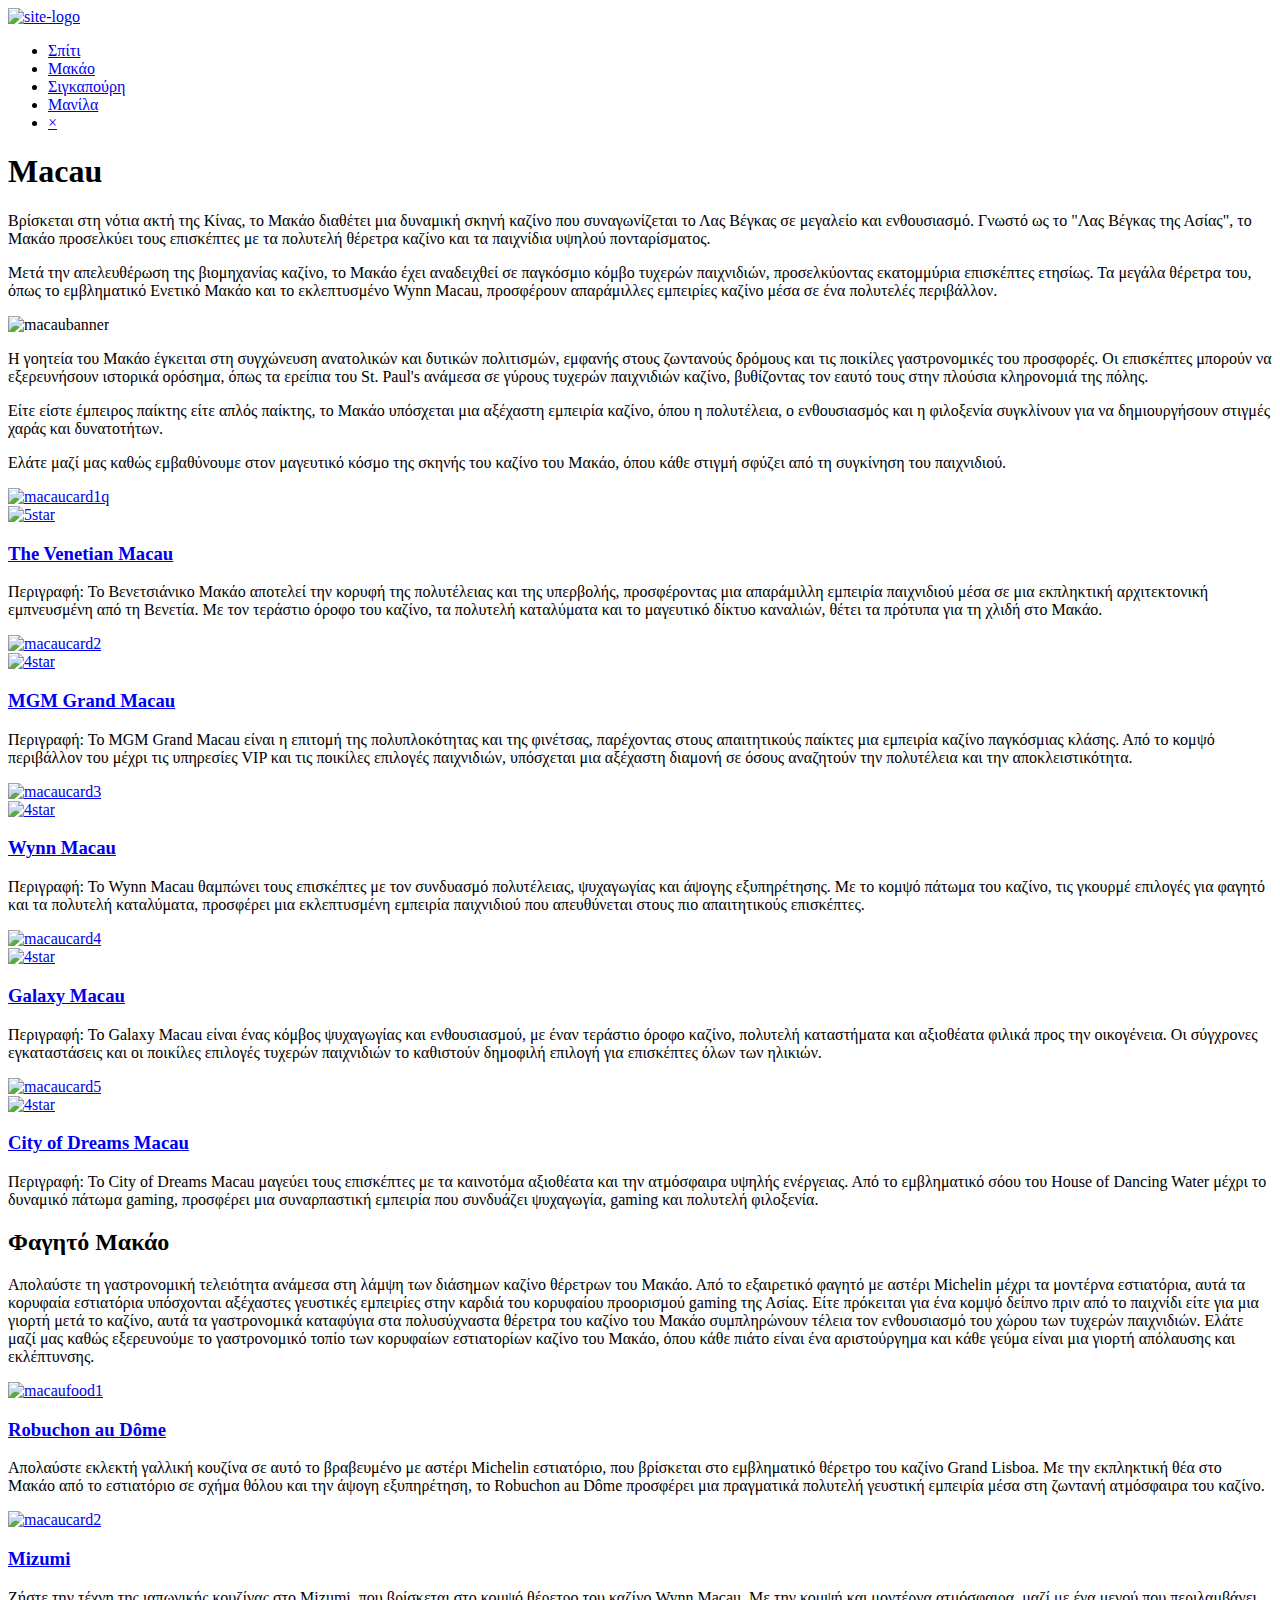
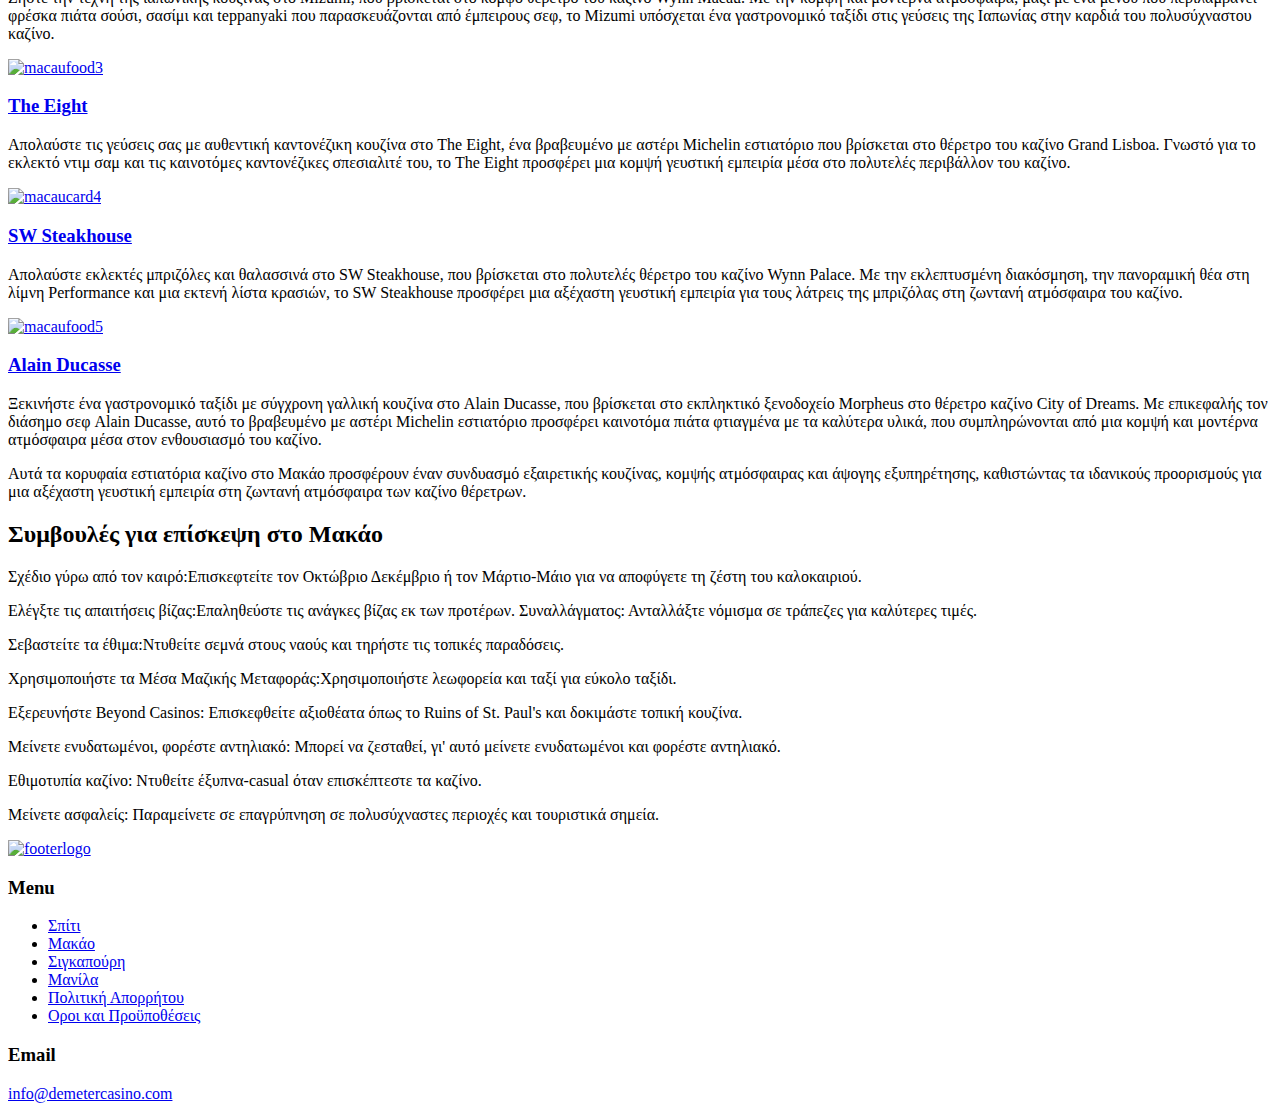
==== macau.html @ 8e75e172 "update" ====
<!doctype html>
<html lang="en">

<head>
    <meta charset="utf-8">
    <meta name="viewport" content="width=device-width, initial-scale=1">
    <link rel="stylesheet" href="https://cdnjs.cloudflare.com/ajax/libs/font-awesome/6.4.0/css/all.min.css"
        integrity="sha512-iecdLmaskl7CVkqkXNQ/ZH/XLlvWZOJyj7Yy7tcenmpD1ypASozpmT/E0iPtmFIB46ZmdtAc9eNBvH0H/ZpiBw=="
        crossorigin="anonymous" referrerpolicy="no-referrer" />
    <link href="https://fonts.googleapis.com/css2?family=Manrope:wght@200..800&display=swap" rel="stylesheet">
    <link rel="preconnect" href="https://fonts.gstatic.com" crossorigin>
    <link href="https://fonts.googleapis.com/css2?family=Gilda+Display&display=swap" rel="stylesheet">
    <link rel="stylesheet" href="css/bootstrap.css">
    <link rel="stylesheet" href="css/style.css">
    <link rel="stylesheet" href="css/responsive.css">
    <link rel="icon" href="images/favicon.png" type="image/x-icon">
    <title>Μακάο</title>
</head>

<body>
    <!-- site-header start -->
    <header class="site-header">
        <div class="container">
            <div class="site-logo">
                <a href="index.html"><img src="images/header-logo.png" alt="site-logo"></a>
            </div>

            <nav class="site-nav">
                <ul>
                    <li><a href="index.html">Σπίτι</a></li>
                    <li><a href="macau.html" class=" menu active">Μακάο </a></li>
                    <li><a href="singapore.html">Σιγκαπούρη </a></li>
                    <li><a href="manila.html">Μανίλα </a></li>
                    <li class="closed-menu">
                        <a href="#">×</a>
                    </li>
                </ul>
            </nav>

            <div class="menu-toggle">
                <div class="bar-1"></div>
                <div class="bar-2"></div>
                <div class="bar-3"></div>
            </div>


        </div>
    </header>
    <!-- site header end -->

    <!-- site banner start -->
    <div class="macaubanner banner">
        <div class="container">
            <div class="row flex-wrap-reverse">
                <div class="col-lg-6 col-md-6 col-sm-12">
                    <div class="hometitle">
                        <h1>Macau</h1>
                        <p>Βρίσκεται στη νότια ακτή της Κίνας, το Μακάο διαθέτει μια δυναμική σκηνή καζίνο που
                            συναγωνίζεται το Λας Βέγκας σε μεγαλείο και ενθουσιασμό. Γνωστό ως το "Λας Βέγκας της
                            Ασίας", το Μακάο προσελκύει τους επισκέπτες με τα πολυτελή θέρετρα καζίνο και τα παιχνίδια
                            υψηλού πονταρίσματος.
                        </p>
                        <p> Μετά την απελευθέρωση της βιομηχανίας καζίνο, το Μακάο έχει αναδειχθεί σε παγκόσμιο κόμβο
                            τυχερών παιχνιδιών, προσελκύοντας εκατομμύρια επισκέπτες ετησίως. Τα μεγάλα θέρετρα του,
                            όπως το εμβληματικό Ενετικό Μακάο και το εκλεπτυσμένο Wynn Macau, προσφέρουν απαράμιλλες
                            εμπειρίες καζίνο μέσα σε ένα πολυτελές περιβάλλον.
                        </p>
                    </div>
                </div>
                <div class="col-lg-6 col-md-6 col-sm-12">
                    <div class="homepicture">
                        <img src="images/macaubanner.avif" alt="macaubanner" class="img-fluid">
                    </div>
                </div>
            </div>
        </div>
    </div>
    <!-- site banner end -->

    <!-- site toptext start -->
    <div class="toptext">
        <div class="container">
            <div class="row ">
                <div class="col-12">
                    <div class="toptext-para">
                        <p>Η γοητεία του Μακάο έγκειται στη συγχώνευση ανατολικών και δυτικών πολιτισμών, εμφανής στους
                            ζωντανούς δρόμους και τις ποικίλες γαστρονομικές του προσφορές. Οι επισκέπτες μπορούν να
                            εξερευνήσουν ιστορικά ορόσημα, όπως τα ερείπια του St. Paul's ανάμεσα σε γύρους τυχερών
                            παιχνιδιών καζίνο, βυθίζοντας τον εαυτό τους στην πλούσια κληρονομιά της πόλης.
                        </p>
                        <p>Είτε είστε έμπειρος παίκτης είτε απλός παίκτης, το Μακάο υπόσχεται μια αξέχαστη εμπειρία
                            καζίνο, όπου η πολυτέλεια, ο ενθουσιασμός και η φιλοξενία συγκλίνουν για να δημιουργήσουν
                            στιγμές χαράς και δυνατοτήτων.
                        </p>
                        <p>Ελάτε μαζί μας καθώς εμβαθύνουμε στον μαγευτικό κόσμο της σκηνής του καζίνο του Μακάο, όπου
                            κάθε στιγμή σφύζει από τη συγκίνηση του παιχνιδιού.
                        </p>
                    </div>
                </div>
            </div>
        </div>
    </div>
    <!-- site toptext end -->


    <!--Start-macaucards-->
    <div class="homecard-title macau">
        <div class="container">
            <div class="row">
                <div class="col-lg-6 col-md-6 col-sm-12 space">
                    <div class="homecard-body">
                        <div class="homecard-picture">
                            <a href="https://www.venetianmacao.com/" target="_blank">
                                <img src="images/macaucard1.jpg" alt="macaucard1q" class="img-fluid"></a>
                        </div>
                        <div class="homecard-content">
                            <a href="https://www.venetianmacao.com/" target="_blank">
                                <img src="images/5star.png" alt="5star" class="img-fluid star">
                                <h3>The Venetian Macau</h3>
                            </a>
                            <p>Περιγραφή: Το Βενετσιάνικο Μακάο αποτελεί την κορυφή της πολυτέλειας και της υπερβολής,
                                προσφέροντας μια απαράμιλλη εμπειρία παιχνιδιού μέσα σε μια εκπληκτική αρχιτεκτονική
                                εμπνευσμένη από τη Βενετία. Με τον τεράστιο όροφο του καζίνο, τα πολυτελή καταλύματα και
                                το μαγευτικό δίκτυο καναλιών, θέτει τα πρότυπα για τη χλιδή στο Μακάο.
                            </p>
                        </div>
                    </div>
                </div>
                <div class="col-lg-6 col-md-6 col-sm-12 space">
                    <div class="homecard-body">
                        <div class="homecard-picture">
                            <a href="https://www.mgm.mo/" target="_blank"><img src="images/macaucard2.jpg"
                                    alt="macaucard2" class="img-fluid"></a>
                        </div>
                        <div class="homecard-content">
                            <a href="https://www.mgm.mo/" target="_blank">
                                <img src="images/4star.png" alt="4star" class="img-fluid star">
                                <h3>MGM Grand Macau </h3>
                            </a>
                            <p>Περιγραφή: Το MGM Grand Macau είναι η επιτομή της πολυπλοκότητας και της φινέτσας,
                                παρέχοντας στους απαιτητικούς παίκτες μια εμπειρία καζίνο παγκόσμιας κλάσης. Από το
                                κομψό περιβάλλον του μέχρι τις υπηρεσίες VIP και τις ποικίλες επιλογές παιχνιδιών,
                                υπόσχεται μια αξέχαστη διαμονή σε όσους αναζητούν την πολυτέλεια και την
                                αποκλειστικότητα.
                            </p>
                        </div>
                    </div>
                </div>
                <div class="col-lg-6 col-md-6 col-sm-12 space">
                    <div class="homecard-body">
                        <div class="homecard-picture">
                            <a href="https://www.wynnresortsmacau.com/en/wynn-macau" target="_blank"><img
                                    src="images/macaucard3.jpg" alt="macaucard3" class="img-fluid"></a>
                        </div>
                        <div class="homecard-content">
                            <a href="https://www.wynnresortsmacau.com/en/wynn-macau" target="_blank">
                                <img src="images/4star.png" alt="4star" class="img-fluid star">
                                <h3>Wynn Macau
                                </h3>
                            </a>
                            <p>Περιγραφή: Το Wynn Macau θαμπώνει τους επισκέπτες με τον συνδυασμό πολυτέλειας,
                                ψυχαγωγίας και άψογης εξυπηρέτησης. Με το κομψό πάτωμα του καζίνο, τις γκουρμέ επιλογές
                                για φαγητό και τα πολυτελή καταλύματα, προσφέρει μια εκλεπτυσμένη εμπειρία παιχνιδιού
                                που απευθύνεται στους πιο απαιτητικούς επισκέπτες.
                            </p>
                        </div>
                    </div>
                </div>
                <div class="col-lg-6 col-md-6 col-sm-12 space">
                    <div class="homecard-body">
                        <div class="homecard-picture">
                            <a href="https://www.galaxymacau.com/" target="_blank"><img src="images/macaucard4.webp"
                                    alt="macaucard4" class="img-fluid"></a>
                        </div>
                        <div class="homecard-content">
                            <a href="https://www.galaxymacau.com/" target="_blank">
                                <img src="images/4star.png" alt="4star" class="img-fluid star">
                                <h3>Galaxy Macau
                                </h3>
                            </a>
                            <p>Περιγραφή: Το Galaxy Macau είναι ένας κόμβος ψυχαγωγίας και ενθουσιασμού, με έναν
                                τεράστιο όροφο καζίνο, πολυτελή καταστήματα και αξιοθέατα φιλικά προς την οικογένεια. Οι
                                σύγχρονες εγκαταστάσεις και οι ποικίλες επιλογές τυχερών παιχνιδιών το καθιστούν
                                δημοφιλή επιλογή για επισκέπτες όλων των ηλικιών.
                            </p>
                        </div>
                    </div>
                </div>
                <div class="col-lg-6 col-md-6 col-sm-12 space">
                    <div class="homecard-body">
                        <div class="homecard-picture">
                            <a href="https://www.cityofdreamsmacau.com/en" target="_blank"><img
                                    src="images/macaucard5.jpg" alt="macaucard5" class="img-fluid"></a>
                        </div>
                        <div class="homecard-content">
                            <a href="https://www.cityofdreamsmacau.com/en" target="_blank">
                                <img src="images/4star.png" alt="4star" class="img-fluid star">
                                <h3>City of Dreams Macau
                                </h3>
                            </a>
                            <p>Περιγραφή: Το City of Dreams Macau μαγεύει τους επισκέπτες με τα καινοτόμα αξιοθέατα και
                                την ατμόσφαιρα υψηλής ενέργειας. Από το εμβληματικό σόου του House of Dancing Water
                                μέχρι το δυναμικό πάτωμα gaming, προσφέρει μια συναρπαστική εμπειρία που συνδυάζει
                                ψυχαγωγία, gaming και πολυτελή φιλοξενία.
                            </p>
                        </div>
                    </div>
                </div>

            </div>
        </div>
    </div>
    <!--End macaucards-->


    <!--Start-macaufood-->
    <div class="macaufood macau">
        <div class="container">
            <div class="row">
                <h2>Φαγητό Μακάο
                </h2>
                <p>Απολαύστε τη γαστρονομική τελειότητα ανάμεσα στη λάμψη των διάσημων καζίνο θέρετρων του Μακάο. Από το
                    εξαιρετικό φαγητό με αστέρι Michelin μέχρι τα μοντέρνα εστιατόρια, αυτά τα κορυφαία εστιατόρια
                    υπόσχονται αξέχαστες γευστικές εμπειρίες στην καρδιά του κορυφαίου προορισμού gaming της Ασίας. Είτε
                    πρόκειται για ένα κομψό δείπνο πριν από το παιχνίδι είτε για μια γιορτή μετά το καζίνο, αυτά τα
                    γαστρονομικά καταφύγια στα πολυσύχναστα θέρετρα του καζίνο του Μακάο συμπληρώνουν τέλεια τον
                    ενθουσιασμό του χώρου των τυχερών παιχνιδιών. Ελάτε μαζί μας καθώς εξερευνούμε το γαστρονομικό τοπίο
                    των κορυφαίων εστιατορίων καζίνο του Μακάο, όπου κάθε πιάτο είναι ένα αριστούργημα και κάθε γεύμα
                    είναι μια γιορτή απόλαυσης και εκλέπτυνσης.
                </p>
            </div>
            <div class="row py-5">
                <div class="col-lg-6 col-md-6 col-sm-12 space">
                    <div class="homecard-body">
                        <div class="homecard-picture">
                            <a href="https://www.grandlisboa.com/en" target="_blank"><img src="images/macaufood1.jpg"
                                    alt="macaufood1" class="img-fluid"></a>
                        </div>
                        <div class="homecard-content">
                            <a href="https://www.grandlisboa.com/en" target="_blank">
                                <h3>Robuchon au Dôme
                                </h3>
                            </a>

                            <p>Απολαύστε εκλεκτή γαλλική κουζίνα σε αυτό το βραβευμένο με αστέρι Michelin εστιατόριο,
                                που βρίσκεται στο εμβληματικό θέρετρο του καζίνο Grand Lisboa. Με την εκπληκτική θέα στο
                                Μακάο από το εστιατόριο σε σχήμα θόλου και την άψογη εξυπηρέτηση, το Robuchon au Dôme
                                προσφέρει μια πραγματικά πολυτελή γευστική εμπειρία μέσα στη ζωντανή ατμόσφαιρα του
                                καζίνο.
                            </p>
                        </div>
                    </div>
                </div>
                <div class="col-lg-6 col-md-6 col-sm-12 space">
                    <div class="homecard-body">
                        <div class="homecard-picture">
                            <a href="https://www.wynnresortsmacau.com/en/wynn-macau/dining/mizumi-wm"
                                target="_blank"><img src="images/macaufood2.jpg" alt="macaucard2" class="img-fluid"></a>
                        </div>
                        <div class="homecard-content">

                            <a href="https://www.wynnresortsmacau.com/en/wynn-macau/dining/mizumi-wm" target="_blank">
                                <h3>Μizumi </h3>
                            </a>

                            <p>Ζήστε την τέχνη της ιαπωνικής κουζίνας στο Mizumi, που βρίσκεται στο κομψό θέρετρο του
                                καζίνο Wynn Macau. Με την κομψή και μοντέρνα ατμόσφαιρα, μαζί με ένα μενού που
                                περιλαμβάνει φρέσκα πιάτα σούσι, σασίμι και teppanyaki που παρασκευάζονται από έμπειρους
                                σεφ, το Mizumi υπόσχεται ένα γαστρονομικό ταξίδι στις γεύσεις της Ιαπωνίας στην καρδιά
                                του πολυσύχναστου καζίνο.
                            </p>
                        </div>
                    </div>
                </div>
                <div class="col-lg-6 col-md-6 col-sm-12 space">
                    <div class="homecard-body">
                        <div class="homecard-picture">
                            <a href="https://www.grandlisboa.com/en" target="_blank"><img src="images/macaufood3.jpeg"
                                    alt="macaufood3" class="img-fluid"></a>
                        </div>
                        <div class="homecard-content">

                            <a href="https://www.grandlisboa.com/en" target="_blank">
                                <h3>The Eight
                                </h3>
                            </a>

                            <p>Απολαύστε τις γεύσεις σας με αυθεντική καντονέζικη κουζίνα στο The Eight, ένα βραβευμένο
                                με αστέρι Michelin εστιατόριο που βρίσκεται στο θέρετρο του καζίνο Grand Lisboa. Γνωστό
                                για το εκλεκτό ντιμ σαμ και τις καινοτόμες καντονέζικες σπεσιαλιτέ του, το The Eight
                                προσφέρει μια κομψή γευστική εμπειρία μέσα στο πολυτελές περιβάλλον του καζίνο. </p>
                        </div>
                    </div>
                </div>
                <div class="col-lg-6 col-md-6 col-sm-12 space">
                    <div class="homecard-body">
                        <div class="homecard-picture">
                            <a href="https://www.wynnresortsmacau.com/en/wynn-palace/dining/sw-steakhouse"
                                target="_blank"><img src="images/macaufood4.webp" alt="macaucard4"
                                    class="img-fluid"></a>
                        </div>
                        <div class="homecard-content">

                            <a href="https://www.wynnresortsmacau.com/en/wynn-palace/dining/sw-steakhouse"
                                target="_blank">
                                <h3>SW Steakhouse
                                </h3>
                            </a>

                            <p>Απολαύστε εκλεκτές μπριζόλες και θαλασσινά στο SW Steakhouse, που βρίσκεται στο πολυτελές
                                θέρετρο του καζίνο Wynn Palace. Με την εκλεπτυσμένη διακόσμηση, την πανοραμική θέα στη
                                λίμνη Performance και μια εκτενή λίστα κρασιών, το SW Steakhouse προσφέρει μια αξέχαστη
                                γευστική εμπειρία για τους λάτρεις της μπριζόλας στη ζωντανή ατμόσφαιρα του καζίνο.
                            </p>
                        </div>
                    </div>
                </div>
                <div class="col-lg-6 col-md-6 col-sm-12 space">
                    <div class="homecard-body">
                        <div class="homecard-picture">
                            <a href="https://www.ducasse-paris.com/en/addresses/alainducasse-morpheus"
                                target="_blank"><img src="images/macaufood5.webp" alt="macaufood5"
                                    class="img-fluid"></a>
                        </div>
                        <div class="homecard-content">

                            <a href="https://www.ducasse-paris.com/en/addresses/alainducasse-morpheus" target="_blank">
                                <h3>Alain Ducasse
                                </h3>
                            </a>

                            <p>Ξεκινήστε ένα γαστρονομικό ταξίδι με σύγχρονη γαλλική κουζίνα στο Alain Ducasse, που
                                βρίσκεται στο εκπληκτικό ξενοδοχείο Morpheus στο θέρετρο καζίνο City of Dreams. Με
                                επικεφαλής τον διάσημο σεφ Alain Ducasse, αυτό το βραβευμένο με αστέρι Michelin
                                εστιατόριο προσφέρει καινοτόμα πιάτα φτιαγμένα με τα καλύτερα υλικά, που συμπληρώνονται
                                από μια κομψή και μοντέρνα ατμόσφαιρα μέσα στον ενθουσιασμό του καζίνο.
                            </p>
                        </div>
                    </div>
                </div>
                <p class="pt-5">Αυτά τα κορυφαία εστιατόρια καζίνο στο Μακάο προσφέρουν έναν συνδυασμό εξαιρετικής
                    κουζίνας, κομψής ατμόσφαιρας και άψογης εξυπηρέτησης, καθιστώντας τα ιδανικούς προορισμούς για μια
                    αξέχαστη γευστική εμπειρία στη ζωντανή ατμόσφαιρα των καζίνο θέρετρων.
                </p>
            </div>
        </div>
    </div>
    <!--Start-macaufood-->

    <!--Start-tipsmacau-->
    <div class="tips-macau">
        <div class="container">
            <h2>Συμβουλές για επίσκεψη στο Μακάο
            </h2>
            <div class="row">
                <div class="col-12">
                    <div class="tips-content">
                        <p><span>Σχέδιο γύρω από τον καιρό:</span>Επισκεφτείτε τον Οκτώβριο Δεκέμβριο ή τον Μάρτιο-Μάιο
                            για να αποφύγετε τη ζέστη του καλοκαιριού. </p>
                        <p><span>Ελέγξτε τις απαιτήσεις βίζας:</span>Επαληθεύστε τις ανάγκες βίζας εκ των προτέρων.
                            Συναλλάγματος: Ανταλλάξτε νόμισμα σε τράπεζες για καλύτερες τιμές.</p>
                        <p><span>Σεβαστείτε τα έθιμα:</span>Ντυθείτε σεμνά στους ναούς και τηρήστε τις τοπικές
                            παραδόσεις. </p>
                        <p><span>Χρησιμοποιήστε τα Μέσα Μαζικής Μεταφοράς:</span>Χρησιμοποιήστε λεωφορεία και ταξί για
                            εύκολο ταξίδι. </p>
                        <p><span>Εξερευνήστε Beyond Casinos:</span> Επισκεφθείτε αξιοθέατα όπως το Ruins of St. Paul's
                            και δοκιμάστε τοπική κουζίνα.</p>
                        <p><span>Μείνετε ενυδατωμένοι, φορέστε αντηλιακό: </span>Μπορεί να ζεσταθεί, γι' αυτό μείνετε
                            ενυδατωμένοι και φορέστε αντηλιακό. </p>
                        <p><span>Εθιμοτυπία καζίνο: </span> Ντυθείτε έξυπνα-casual όταν επισκέπτεστε τα καζίνο.
                        </p>
                        <p><span>Μείνετε ασφαλείς:</span> Παραμείνετε σε επαγρύπνηση σε πολυσύχναστες περιοχές και
                            τουριστικά σημεία.
                        </p>
                    </div>
                </div>
            </div>
        </div>
    </div>
    <!--End-tipsmacau-->

    <!-- site footer start -->
    <div class="footer">
        <div class="container">
            <div class="row">
                <div class="col-lg-4 col-md-4 col-sm-12">
                    <div class="footer-logo">
                        <a href="index.html"><img src="images/header-logo.png" alt="footerlogo" class="img-fluid"></a>
                    </div>
                    <div class="social-signals">
                        <i class="fa-brands fa-facebook-f"></i>
                        <i class="fa-brands fa-instagram"></i>
                        <i class="fa-brands fa-twitter"></i>
                    </div>
                </div>
                <div class="col-lg-4 col-md-4 col-sm-12">
                    <div class="footer-links">
                        <h3>Menu</h3>
                        <ul>
                            <li><a href="index.html">Σπίτι</a></li>
                            <li><a href="macau.html">Μακάο </a></li>
                            <li><a href="singapore.html">Σιγκαπούρη </a></li>
                            <li><a href="manila.html">Μανίλα </a></li>
                            <li><a href="privacy-policy.html">Πολιτική Απορρήτου
                                </a></li>
                            <li><a href="terms-conditions.html">Οροι και Προϋποθέσεις
                                </a></li>
                        </ul>
                    </div>
                </div>
                <div class="col-lg-4 col-md-4 col-sm-12">
                    <div class="footer-adresse">
                        <h3>Email</h3>
                        <div class="footer-mails">
                            <div class="mails-names">
                                <a href="mailto:info@demetercasino.com">info@demetercasino.com</a>
                            </div>
                        </div>
                    </div>
                </div>
            </div>
        </div>
    </div>
    <!-- site footer end -->


    <script src="js/bootstrap.js"></script>
    <script src="js/jquery.js"></script>
    <script src="js/owl.carousel.js"></script>




    <script>
        $(document).ready(function () {
            $(".menu-toggle").click(function () {
                $("body").addClass("toggle");
            });
        });

        $(document).ready(function () {
            $(".closed-menu").click(function () {
                $("body").removeClass("toggle");
            });
        });
    </script>

    <script>
        $(document).ready(function () {
            $(window).scroll(function () {
                var header = $("header");
                header.toggleClass("sticky", $(window).scrollTop() > 0);
            });
        });
    </script>




</body>

</html>
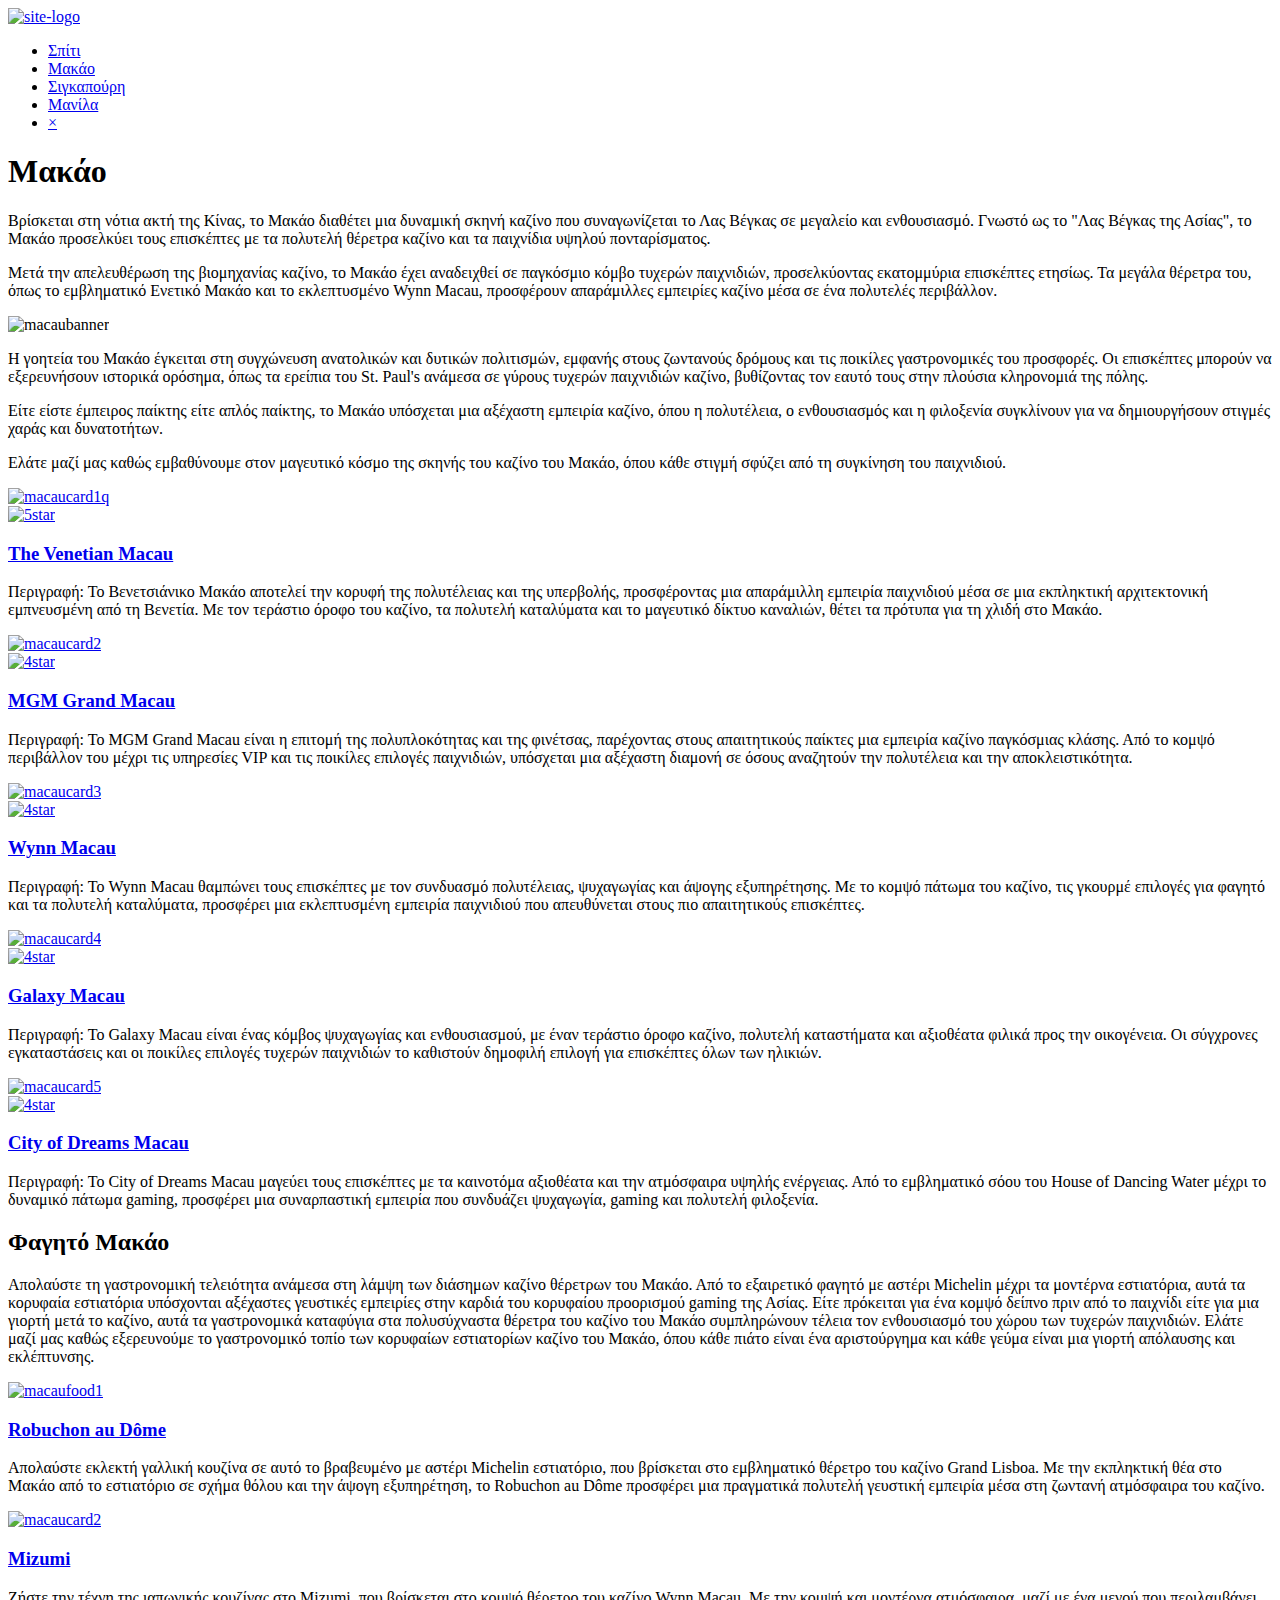
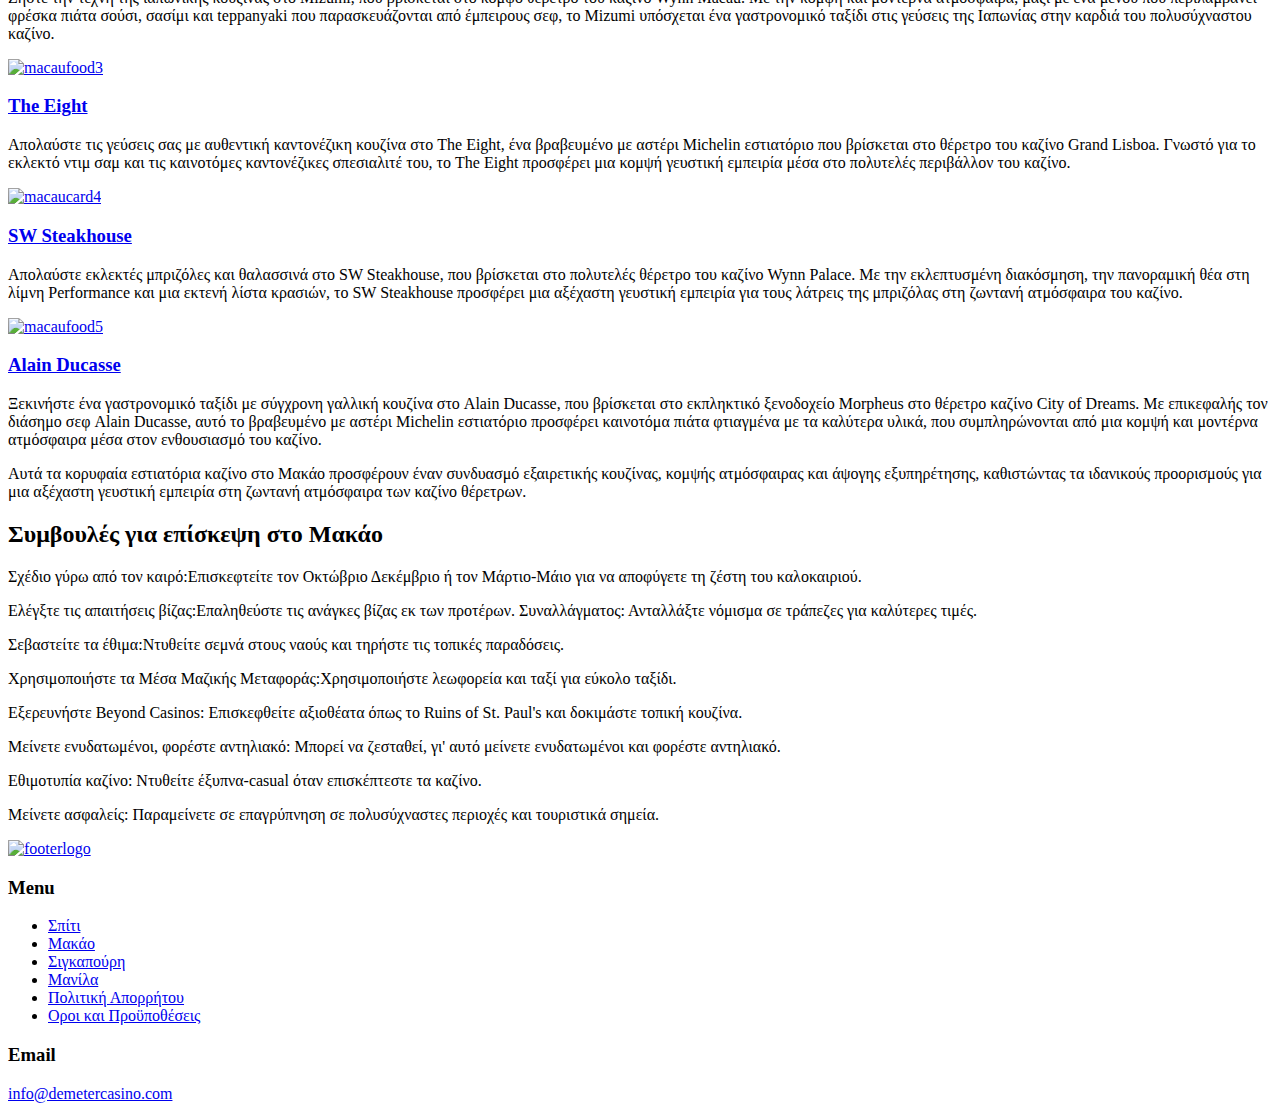
==== commit 7267ea4a: "update" ====
--- a/macau.html
+++ b/macau.html
@@ -54,7 +54,7 @@
             <div class="row flex-wrap-reverse">
                 <div class="col-lg-6 col-md-6 col-sm-12">
                     <div class="hometitle">
-                        <h1>Macau</h1>
+                        <h1>Μακάο</h1>
                         <p>Βρίσκεται στη νότια ακτή της Κίνας, το Μακάο διαθέτει μια δυναμική σκηνή καζίνο που
                             συναγωνίζεται το Λας Βέγκας σε μεγαλείο και ενθουσιασμό. Γνωστό ως το "Λας Βέγκας της
                             Ασίας", το Μακάο προσελκύει τους επισκέπτες με τα πολυτελή θέρετρα καζίνο και τα παιχνίδια
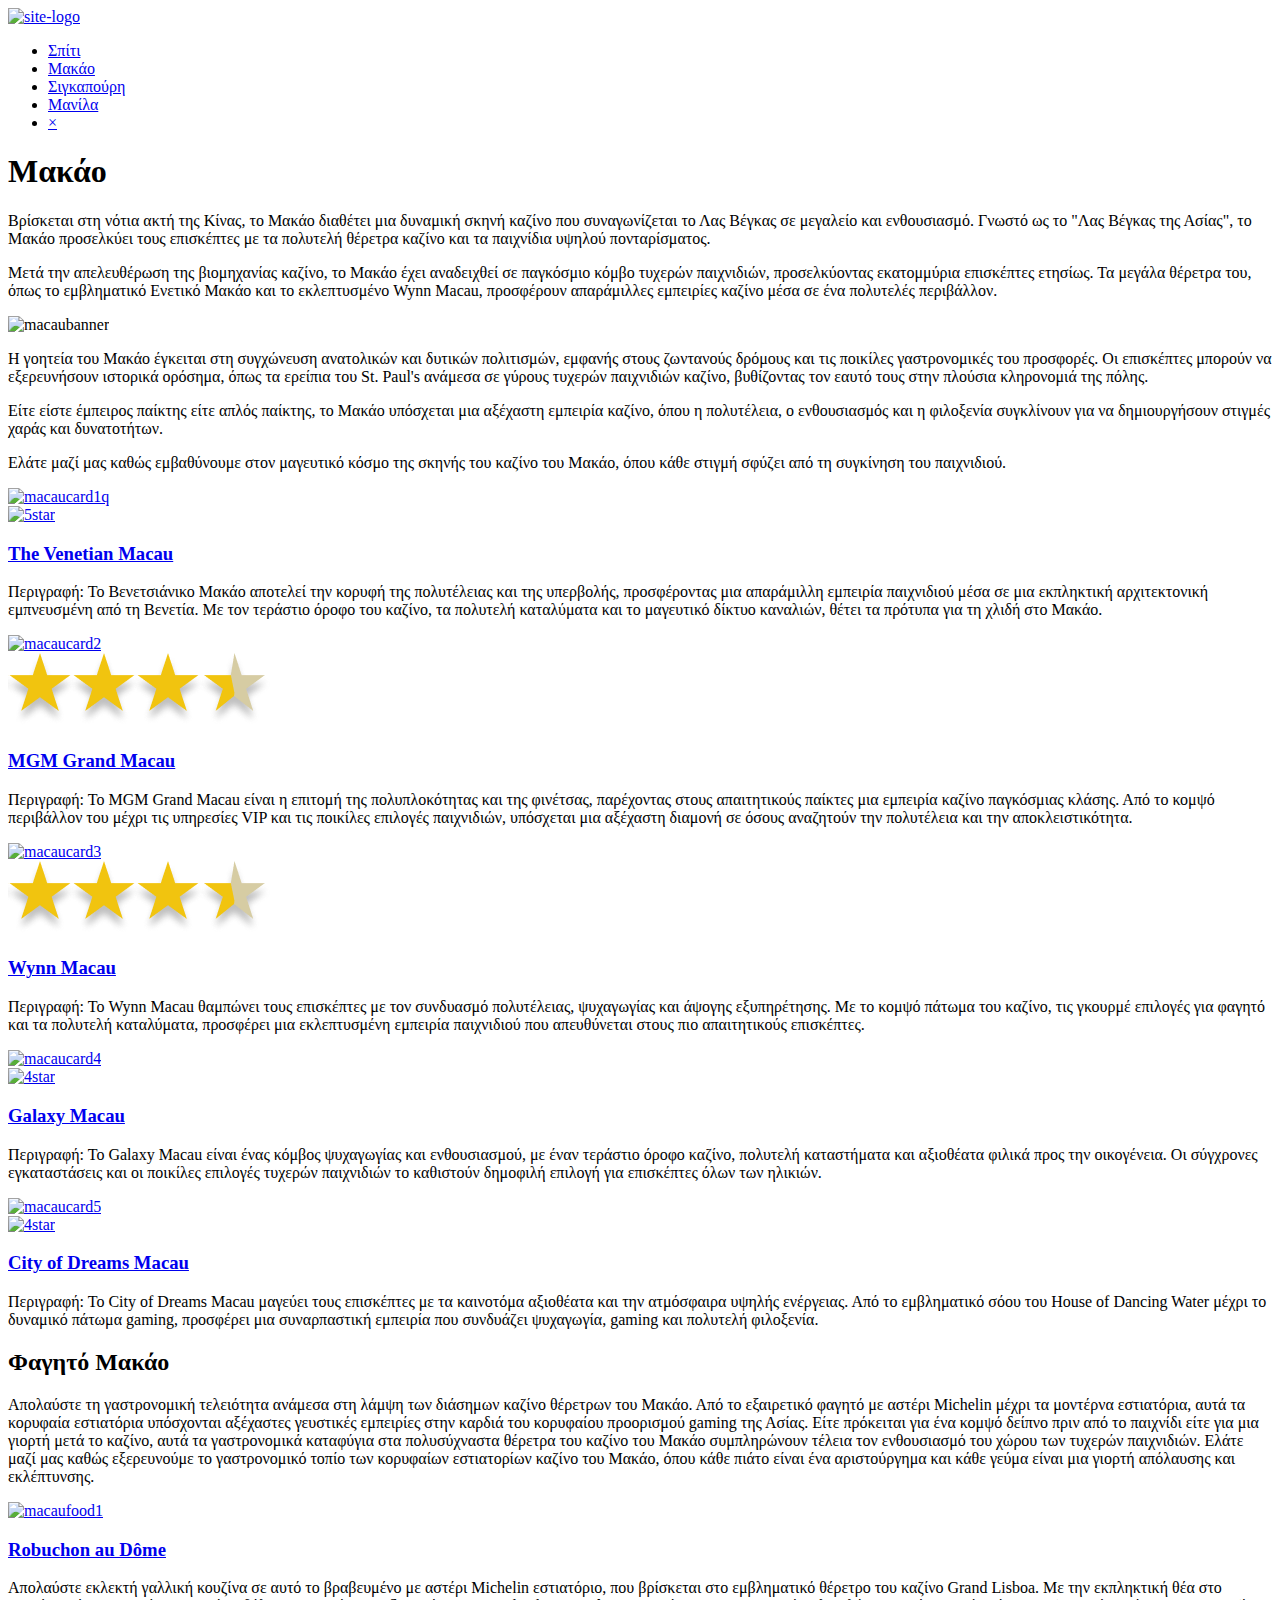
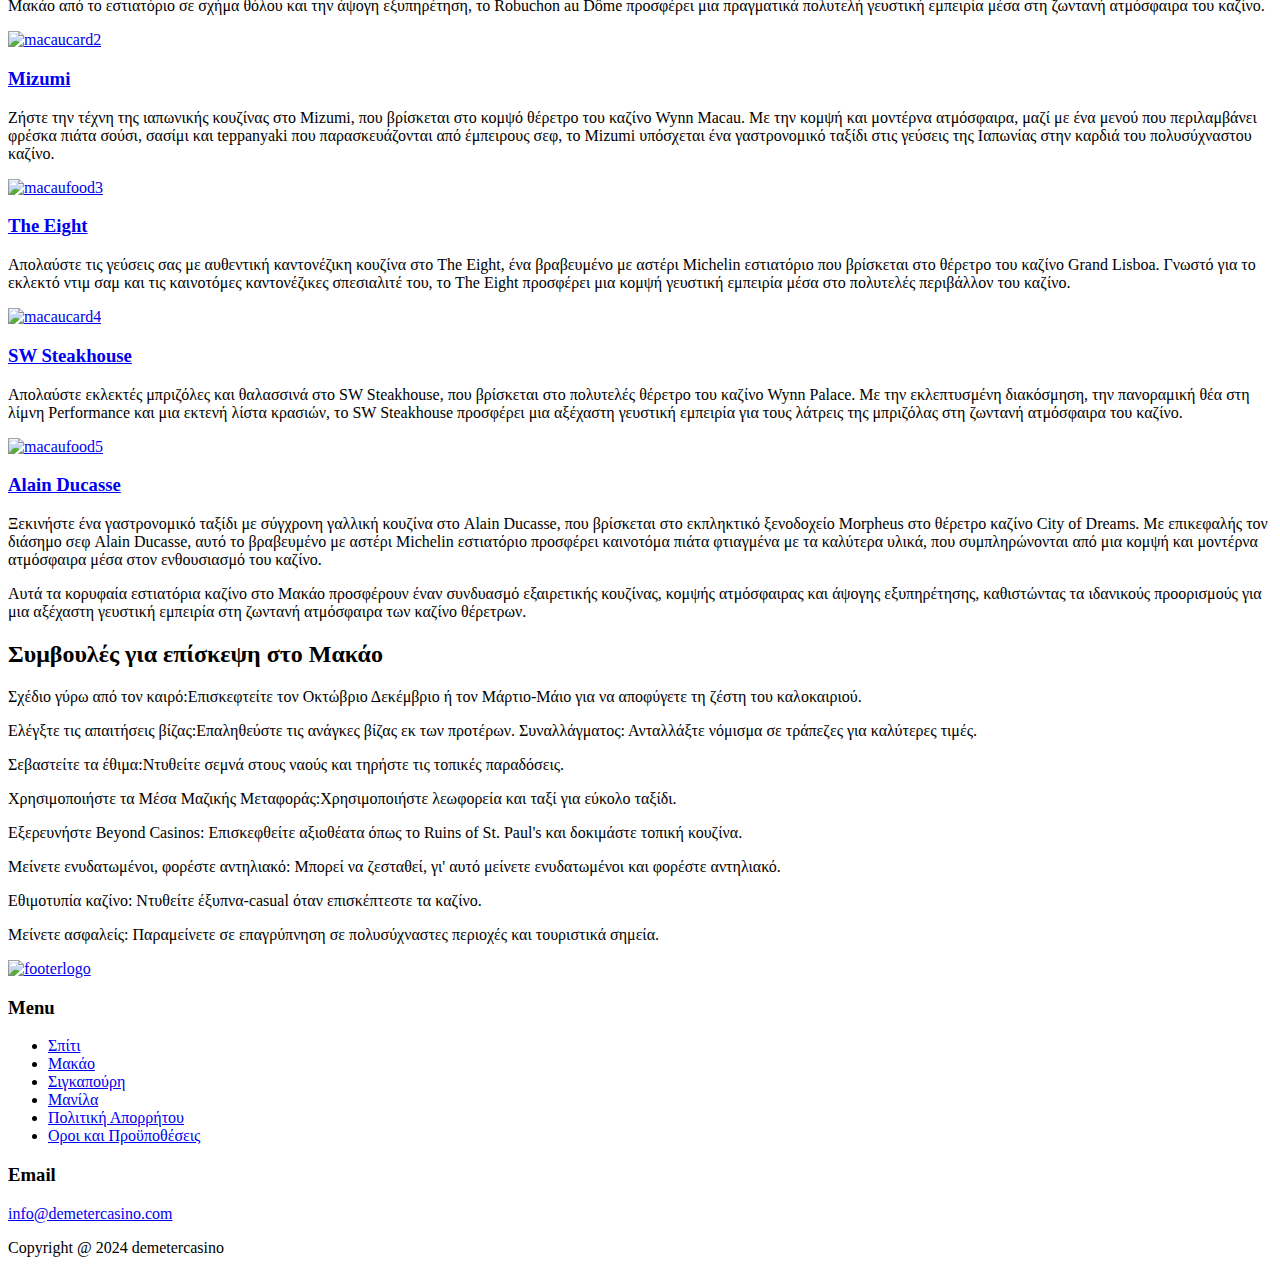
==== commit eeff9b3f: "update" ====
--- a/macau.html
+++ b/macau.html
@@ -134,7 +134,7 @@
                         </div>
                         <div class="homecard-content">
                             <a href="https://www.mgm.mo/" target="_blank">
-                                <img src="images/4star.png" alt="4star" class="img-fluid star">
+                                <img src="images/4.5stars.png" alt="4star" class="img-fluid star">
                                 <h3>MGM Grand Macau </h3>
                             </a>
                             <p>Περιγραφή: Το MGM Grand Macau είναι η επιτομή της πολυπλοκότητας και της φινέτσας,
@@ -154,7 +154,7 @@
                         </div>
                         <div class="homecard-content">
                             <a href="https://www.wynnresortsmacau.com/en/wynn-macau" target="_blank">
-                                <img src="images/4star.png" alt="4star" class="img-fluid star">
+                                <img src="images/4.5stars.png" alt="4star" class="img-fluid star">
                                 <h3>Wynn Macau
                                 </h3>
                             </a>
@@ -379,49 +379,52 @@
     </div>
     <!--End-tipsmacau-->
 
-    <!-- site footer start -->
-    <div class="footer">
-        <div class="container">
-            <div class="row">
-                <div class="col-lg-4 col-md-4 col-sm-12">
-                    <div class="footer-logo">
-                        <a href="index.html"><img src="images/header-logo.png" alt="footerlogo" class="img-fluid"></a>
-                    </div>
-                    <div class="social-signals">
-                        <i class="fa-brands fa-facebook-f"></i>
-                        <i class="fa-brands fa-instagram"></i>
-                        <i class="fa-brands fa-twitter"></i>
-                    </div>
-                </div>
-                <div class="col-lg-4 col-md-4 col-sm-12">
-                    <div class="footer-links">
-                        <h3>Menu</h3>
-                        <ul>
-                            <li><a href="index.html">Σπίτι</a></li>
-                            <li><a href="macau.html">Μακάο </a></li>
-                            <li><a href="singapore.html">Σιγκαπούρη </a></li>
-                            <li><a href="manila.html">Μανίλα </a></li>
-                            <li><a href="privacy-policy.html">Πολιτική Απορρήτου
-                                </a></li>
-                            <li><a href="terms-conditions.html">Οροι και Προϋποθέσεις
-                                </a></li>
-                        </ul>
-                    </div>
-                </div>
-                <div class="col-lg-4 col-md-4 col-sm-12">
-                    <div class="footer-adresse">
-                        <h3>Email</h3>
-                        <div class="footer-mails">
-                            <div class="mails-names">
-                                <a href="mailto:info@demetercasino.com">info@demetercasino.com</a>
-                            </div>
-                        </div>
-                    </div>
-                </div>
-            </div>
-        </div>
-    </div>
-    <!-- site footer end -->
+  <!-- site footer start -->
+  <div class="footer">
+    <div class="container">
+      <div class="row">
+        <div class="col-lg-4 col-md-4 col-sm-12">
+          <div class="footer-logo">
+            <a href="index.html"><img src="images/header-logo.png" alt="footerlogo" class="img-fluid"></a>
+          </div>
+          <div class="social-signals">
+            <i class="fa-brands fa-facebook-f"></i>
+            <i class="fa-brands fa-instagram"></i>
+            <i class="fa-brands fa-twitter"></i>
+          </div>
+        </div>
+        <div class="col-lg-4 col-md-4 col-sm-12">
+          <div class="footer-links">
+            <h3>Menu</h3>
+            <ul>
+              <li><a href="index.html">Σπίτι</a></li>
+              <li><a href="macau.html">Μακάο </a></li>
+              <li><a href="singapore.html">Σιγκαπούρη </a></li>
+              <li><a href="manila.html">Μανίλα </a></li>
+              <li><a href="privacy-policy.html">Πολιτική Απορρήτου
+                </a></li>
+              <li><a href="terms-conditions.html">Οροι και Προϋποθέσεις
+                </a></li>
+            </ul>
+          </div>
+        </div>
+        <div class="col-lg-4 col-md-4 col-sm-12">
+          <div class="footer-adresse">
+            <h3>Email</h3>
+            <div class="footer-mails">
+              <div class="mails-names">
+                <a href="mailto:info@demetercasino.com">info@demetercasino.com</a>
+              </div>
+            </div>
+          </div>
+        </div>
+      </div>
+      <div class="row">
+        <p class="copyrighttext pt-4">Copyright @ 2024 demetercasino</p>
+      </div>
+    </div>
+  </div>
+  <!-- site footer end -->
 
 
     <script src="js/bootstrap.js"></script>
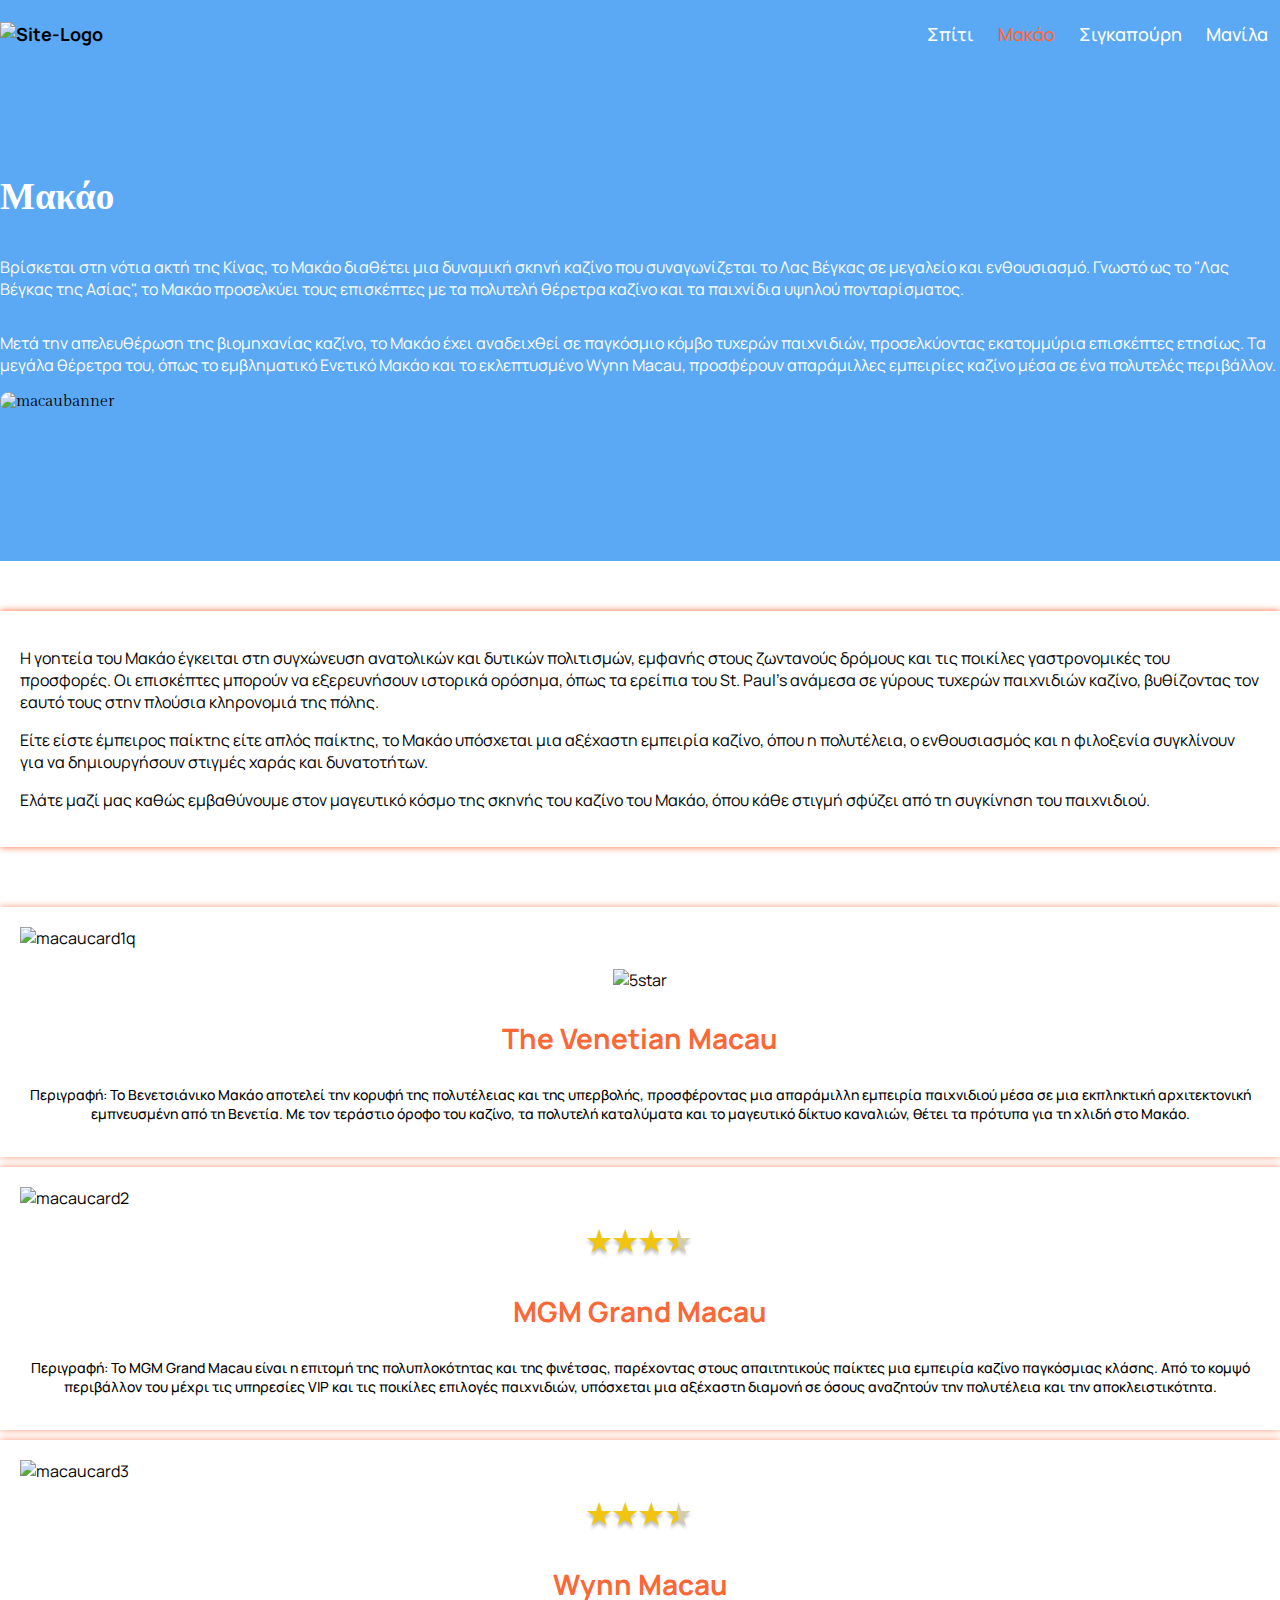
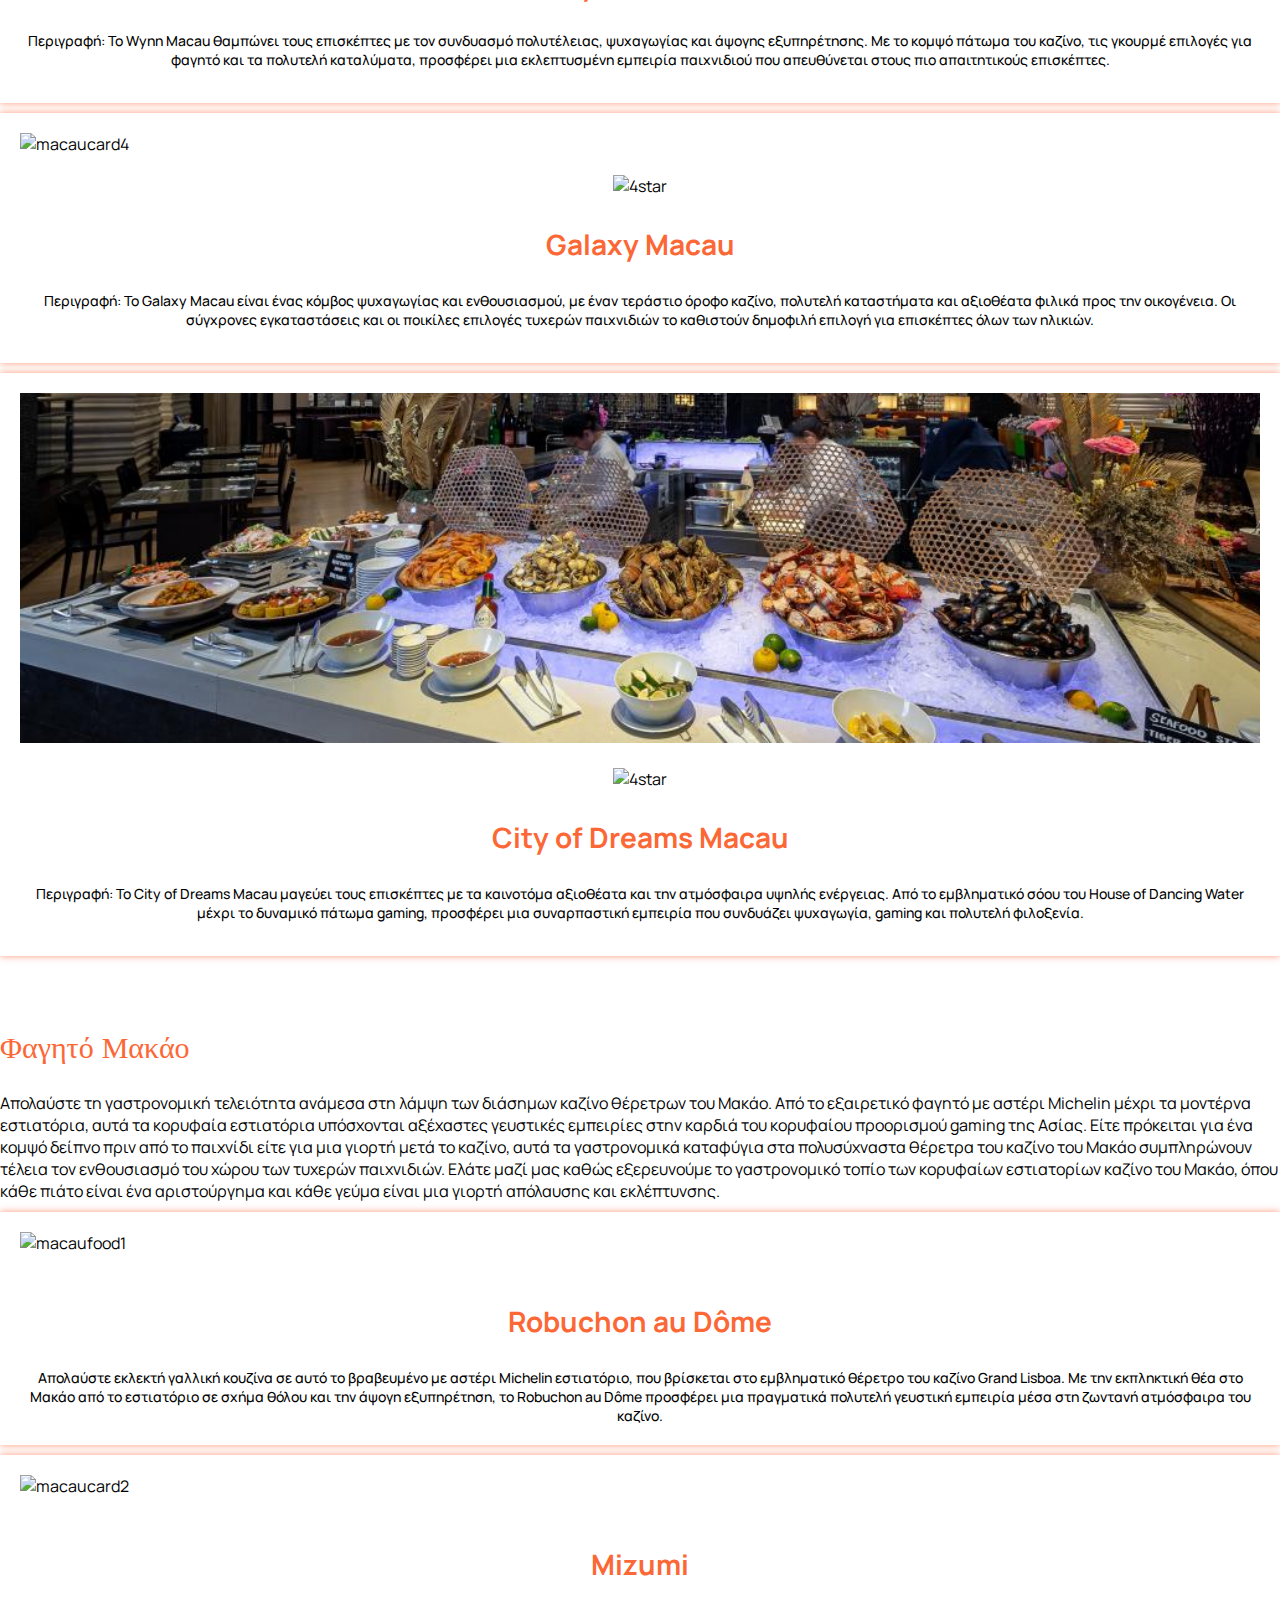
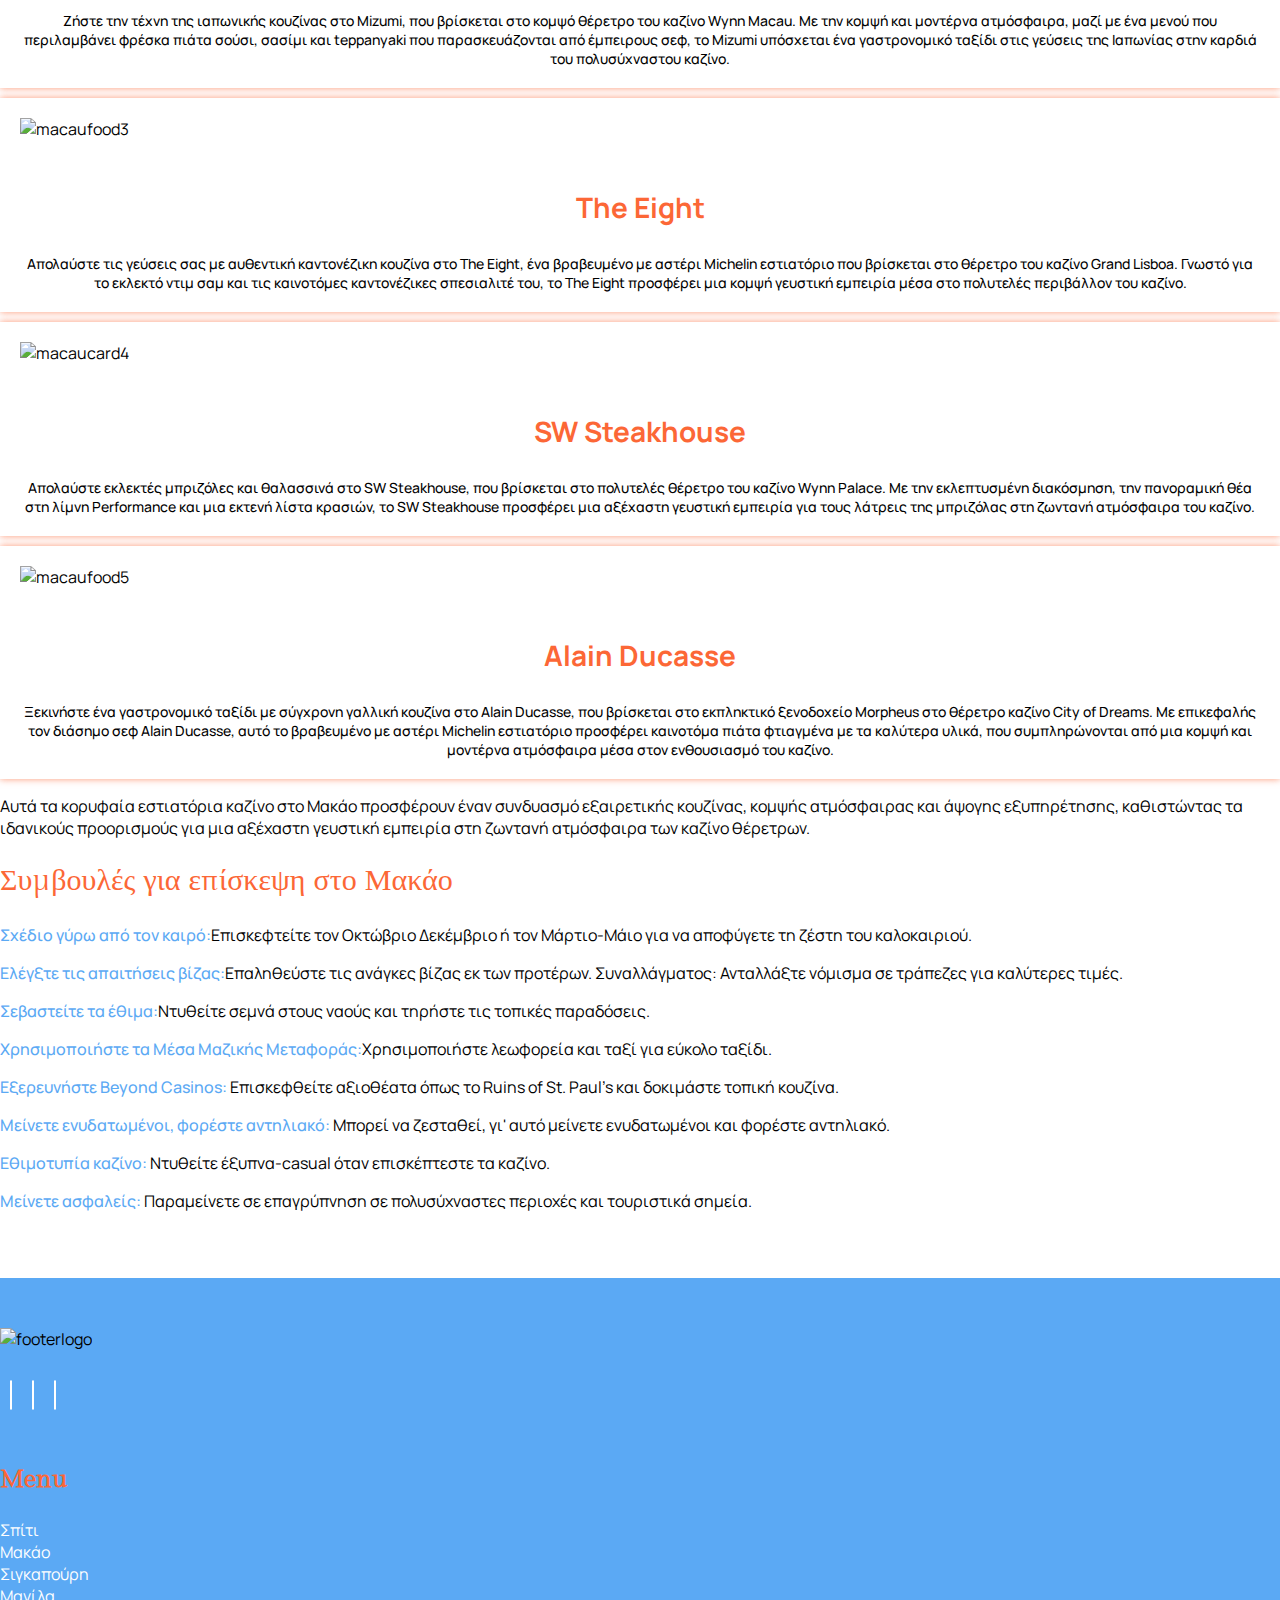
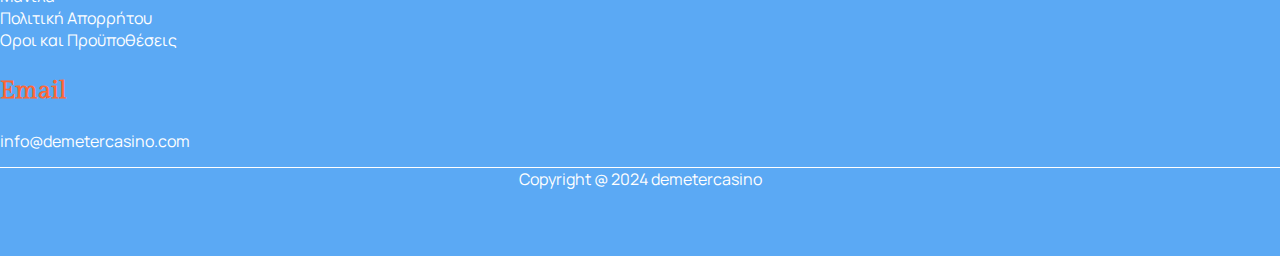
==== commit f1334d7c: "update" ====
--- a/macau.html
+++ b/macau.html
@@ -186,9 +186,9 @@
                         </div>
                     </div>
                 </div>
-                <div class="col-lg-6 col-md-6 col-sm-12 space">
-                    <div class="homecard-body">
-                        <div class="homecard-picture">
+                <div class="col-lg-12 col-md-12 col-sm-12 space">
+                    <div class="homecard-body">
+                        <div class="homecard-picture big">
                             <a href="https://www.cityofdreamsmacau.com/en" target="_blank"><img
                                     src="images/macaucard5.jpg" alt="macaucard5" class="img-fluid"></a>
                         </div>
@@ -315,9 +315,9 @@
                         </div>
                     </div>
                 </div>
-                <div class="col-lg-6 col-md-6 col-sm-12 space">
-                    <div class="homecard-body">
-                        <div class="homecard-picture">
+                <div class="col-lg-12 col-md-12 col-sm-12 space">
+                    <div class="homecard-body ">
+                        <div class="homecard-picture big">
                             <a href="https://www.ducasse-paris.com/en/addresses/alainducasse-morpheus"
                                 target="_blank"><img src="images/macaufood5.webp" alt="macaufood5"
                                     class="img-fluid"></a>
@@ -379,52 +379,52 @@
     </div>
     <!--End-tipsmacau-->
 
-  <!-- site footer start -->
-  <div class="footer">
-    <div class="container">
-      <div class="row">
-        <div class="col-lg-4 col-md-4 col-sm-12">
-          <div class="footer-logo">
-            <a href="index.html"><img src="images/header-logo.png" alt="footerlogo" class="img-fluid"></a>
-          </div>
-          <div class="social-signals">
-            <i class="fa-brands fa-facebook-f"></i>
-            <i class="fa-brands fa-instagram"></i>
-            <i class="fa-brands fa-twitter"></i>
-          </div>
-        </div>
-        <div class="col-lg-4 col-md-4 col-sm-12">
-          <div class="footer-links">
-            <h3>Menu</h3>
-            <ul>
-              <li><a href="index.html">Σπίτι</a></li>
-              <li><a href="macau.html">Μακάο </a></li>
-              <li><a href="singapore.html">Σιγκαπούρη </a></li>
-              <li><a href="manila.html">Μανίλα </a></li>
-              <li><a href="privacy-policy.html">Πολιτική Απορρήτου
-                </a></li>
-              <li><a href="terms-conditions.html">Οροι και Προϋποθέσεις
-                </a></li>
-            </ul>
-          </div>
-        </div>
-        <div class="col-lg-4 col-md-4 col-sm-12">
-          <div class="footer-adresse">
-            <h3>Email</h3>
-            <div class="footer-mails">
-              <div class="mails-names">
-                <a href="mailto:info@demetercasino.com">info@demetercasino.com</a>
-              </div>
-            </div>
-          </div>
-        </div>
-      </div>
-      <div class="row">
-        <p class="copyrighttext pt-4">Copyright @ 2024 demetercasino</p>
-      </div>
-    </div>
-  </div>
-  <!-- site footer end -->
+    <!-- site footer start -->
+    <div class="footer">
+        <div class="container">
+            <div class="row">
+                <div class="col-lg-4 col-md-4 col-sm-12">
+                    <div class="footer-logo">
+                        <a href="index.html"><img src="images/header-logo.png" alt="footerlogo" class="img-fluid"></a>
+                    </div>
+                    <div class="social-signals">
+                        <i class="fa-brands fa-facebook-f"></i>
+                        <i class="fa-brands fa-instagram"></i>
+                        <i class="fa-brands fa-twitter"></i>
+                    </div>
+                </div>
+                <div class="col-lg-4 col-md-4 col-sm-12">
+                    <div class="footer-links">
+                        <h3>Menu</h3>
+                        <ul>
+                            <li><a href="index.html">Σπίτι</a></li>
+                            <li><a href="macau.html">Μακάο </a></li>
+                            <li><a href="singapore.html">Σιγκαπούρη </a></li>
+                            <li><a href="manila.html">Μανίλα </a></li>
+                            <li><a href="privacy-policy.html">Πολιτική Απορρήτου
+                                </a></li>
+                            <li><a href="terms-conditions.html">Οροι και Προϋποθέσεις
+                                </a></li>
+                        </ul>
+                    </div>
+                </div>
+                <div class="col-lg-4 col-md-4 col-sm-12">
+                    <div class="footer-adresse">
+                        <h3>Email</h3>
+                        <div class="footer-mails">
+                            <div class="mails-names">
+                                <a href="mailto:info@demetercasino.com">info@demetercasino.com</a>
+                            </div>
+                        </div>
+                    </div>
+                </div>
+            </div>
+            <div class="row">
+                <p class="copyrighttext pt-4">Copyright @ 2024 demetercasino</p>
+            </div>
+        </div>
+    </div>
+    <!-- site footer end -->
 
 
     <script src="js/bootstrap.js"></script>
--- a/css/style.css
+++ b/css/style.css
@@ -0,0 +1,538 @@
+/*global start*/
+li {
+  list-style: none;
+}
+
+a,
+button {
+  font-family: "Manrope", sans-serif;
+}
+
+.primary-btn {
+  display: block;
+  text-align: center;
+  padding: 20px 0;
+}
+
+.primary-btn a {
+  padding: 10px 30px;
+  border-radius: 5px;
+  background-color: #5ba9f4;
+  color: #fff;
+  border: 1px solid #5ba9f4;
+}
+.primary-btn a:hover {
+  background-color: transparent;
+  color: #5ba9f4;
+}
+
+.banner {
+  background-position: center;
+  background-repeat: no-repeat;
+  background-size: cover;
+  background-color: #5ba9f4;
+  padding: 150px 0;
+  position: relative;
+}
+
+.bannertitle {
+  z-index: 1;
+  position: absolute;
+  transform: translate(-50%, -50%);
+  left: 50%;
+  top: 50%;
+}
+
+p {
+  font-size: 16px;
+  font-weight: 400;
+  line-height: normal;
+  color: #fff;
+  font-family: "Manrope", sans-serif;
+}
+@media screen and (max-width: 575px) {
+  p {
+    font-size: 15px;
+    text-align: justify;
+  }
+}
+
+h1 {
+  font-size: 37px;
+  font-weight: 600;
+  color: #fff;
+  margin-bottom: 20px;
+}
+
+h2 {
+  font-size: 30px;
+  line-height: normal;
+  font-weight: 500;
+  color: #FC6736;
+}
+
+h3 {
+  color: #FC6736;
+  font-size: 28px;
+}
+@media screen and (max-width: 575px) {
+  h3 {
+    font-size: 24px;
+  }
+}
+
+* {
+  box-sizing: border-box;
+}
+
+body {
+  margin: 0;
+  padding: 0;
+  overflow-x: hidden;
+  font-size: 1.6rem;
+  font-family: "Gilda Display", serif;
+}
+
+ul {
+  margin: 0;
+  padding: 0;
+  list-style-type: none;
+}
+
+img {
+  width: 100%;
+}
+
+a {
+  text-decoration: none;
+  color: inherit;
+  font-family: "Manrope", sans-serif;
+}
+
+a:focus {
+  color: inherit;
+}
+
+html {
+  font-size: 62.5%;
+}
+
+.container {
+  max-width: 1280px;
+  margin: 0 auto;
+  width: 100%;
+}
+
+/*global end*/
+/*header start*/
+header.site-header {
+  background: transparent;
+  font-size: 18px;
+  padding: 14px 0;
+  font-weight: 700;
+  text-transform: capitalize;
+  color: #000000;
+  position: absolute;
+  top: 0;
+  left: 0;
+  right: 0;
+  z-index: 999;
+  width: 100%;
+  transition: 0.3s;
+}
+
+header.site-header.sticky {
+  background: #5ba9f4;
+  padding: 10px 0;
+  position: fixed;
+}
+
+.site-header .site-nav ul li a.active {
+  color: #FC6736;
+}
+
+.site-logo img {
+  width: 100%;
+  max-width: 300px;
+}
+
+.site-nav a {
+  padding: 8px 12px !important;
+  display: inline-block;
+  font-weight: 500;
+  color: #fff;
+}
+.site-nav a:hover {
+  color: #FC6736;
+}
+
+.site-header {
+  padding: 10px 0;
+}
+
+.site-header .container {
+  display: flex;
+  justify-content: space-between;
+  align-items: center;
+}
+
+.site-nav ul {
+  display: flex;
+  align-items: center;
+}
+
+.closed-menu {
+  display: none;
+}
+
+.menu-toggle {
+  display: none !important;
+}
+
+/*header end*/
+/*footer-css-start*/
+.footer {
+  background: #5ba9f4;
+  padding: 50px 0;
+}
+.footer-logo img {
+  max-width: 250px;
+}
+.footer-links h2 {
+  color: #FC6736;
+}
+.footer-links h3 {
+  color: #FC6736;
+  font-size: 25px;
+  font-weight: 600;
+}
+.footer-links li a {
+  color: #fff;
+}
+.footer-links li a:hover {
+  color: #FC6736;
+}
+.footer-adresse h2 {
+  color: #FC6736;
+}
+.footer-adresse h3 {
+  color: #FC6736;
+  font-size: 25px;
+  font-weight: 600;
+}
+.footer-adresse p {
+  color: #000000;
+}
+.footer-mails a,
+.footer-mails i {
+  color: #fff;
+}
+
+.social-signals {
+  padding: 25px 0;
+  cursor: pointer;
+}
+.social-signals i {
+  color: #fff;
+  font-size: 24px;
+  text-align: center;
+  line-height: 40px;
+  margin: 0 10px;
+  border: 1px solid #fff;
+  border-radius: 30px;
+  height: 40px;
+  width: 40px;
+  transition: 0.3s linear;
+}
+.social-signals i:hover {
+  color: #FC6736;
+}
+
+p.copyrighttext.pt-4 {
+  text-align: center;
+  border-top: 1px solid #fff;
+  margin-top: 15px;
+}
+
+/*footer-css-end*/
+/*cookie start*/
+.cookie-alert {
+  position: fixed;
+  bottom: 0;
+  right: 0;
+  width: 100%;
+  margin: 0 !important;
+  z-index: 999;
+  opacity: 0;
+  transform: translateY(100%);
+  transition: all 500ms ease-out;
+  left: 0;
+}
+
+.cookie-alert.show {
+  opacity: 1;
+  transform: translateY(0%);
+  transition-delay: 1000ms;
+}
+.cookie-alert.show p {
+  color: #000000;
+  line-height: normal;
+}
+
+a.btn.btn-primary.accept-cookies {
+  background: #5ba9f4;
+  padding: 6px 22px;
+  font-size: 20px;
+  border: 1px solid #5ba9f4;
+  color: #fff;
+}
+a.btn.btn-primary.accept-cookies:hover {
+  background-color: transparent;
+  color: #5ba9f4;
+  border: 1px solid #5ba9f4;
+}
+
+/*cookie end*/
+/*privacy-policy start*/
+.privacy__section.banner {
+  background-image: url(../images/privacybanner.avif);
+  text-align: center;
+  position: relative;
+}
+.privacy__section.banner::after {
+  content: none;
+}
+
+.privacy-policy {
+  padding: 40px 0;
+}
+.privacy-policy .content-wrap li {
+  font-size: 15px;
+  font-weight: 400;
+  line-height: normal;
+  font-family: "Manrope";
+  color: #5ba9f4;
+}
+
+.content-wrap h4 {
+  margin-bottom: 0;
+  font-weight: 600;
+}
+.content-wrap p {
+  color: #000000;
+  font-size: 15px;
+}
+.content-wrap li {
+  font-size: 15px;
+  font-weight: 400;
+  line-height: normal;
+  font-family: "Manrope";
+  color: #000000;
+}
+
+/*privacy-policy end*/
+/*terms-conditon start*/
+.terms__section.banner {
+  background-image: url(../images/termsbanner.jpg);
+  text-align: center;
+  position: relative;
+}
+.terms__section.banner::after {
+  content: none;
+}
+
+.terms {
+  padding: 40px 0;
+}
+.terms .content-wrap li {
+  font-size: 15px;
+  font-weight: 400;
+  line-height: normal;
+}
+.terms .content-wrap p {
+  color: #000000;
+}
+
+/*terms-conditon-end/
+
+    /*Start Faq css*/
+.faq-page {
+  width: 100%;
+  background-color: #fff;
+  border-radius: 10px;
+  box-shadow: 0 0 10px rgba(0, 0, 0, 0.1);
+}
+
+.casino-text.hoteli {
+  padding: 0 0 50px 0 !important;
+}
+
+.faq-item {
+  padding: 20px;
+  border-bottom: 1px solid #e0e0e0;
+  cursor: pointer;
+  transition: background-color 0.3s ease-in-out;
+  display: flex;
+  justify-content: space-between;
+  align-items: center;
+}
+
+.faq-item:last-child {
+  border-bottom: none;
+}
+
+.faq-question {
+  font-size: 18px;
+  line-height: 25px;
+  color: #5ba9f4;
+  font-weight: 700;
+}
+
+.faq-section {
+  padding: 50px 0;
+}
+
+.faq-answer {
+  font-size: 16px;
+  max-height: 0;
+  overflow: hidden;
+  transition: max-height 0.3s ease-in-out;
+  padding-left: 10px;
+  padding-right: 10px;
+}
+.faq-answer p {
+  padding-top: 25px;
+  padding-bottom: 25px;
+  color: #000000;
+}
+
+.faq-answer.active {
+  border-bottom: 1px solid #e0e0e0;
+}
+
+.icon-container i {
+  font-size: 16px;
+  cursor: pointer;
+  transition: transform 0.3s ease-in-out;
+}
+
+.icon-container i.active {
+  transform: rotate(90deg);
+}
+
+/*End Faq css*/
+/*homebanner-css-start*/
+.homebanner {
+  background-color: #5ba9f4;
+}
+
+.homepicture img {
+  height: 450px;
+  object-fit: cover;
+  border-radius: 12px;
+}
+
+.hometitle {
+  display: flex;
+  flex-direction: column;
+  justify-content: center;
+  height: 100%;
+}
+
+.toptext {
+  padding: 50px 0;
+}
+.toptext p {
+  color: #000000;
+}
+.toptext-para {
+  box-shadow: 0 0 7px 0 #FC6736;
+  padding: 20px;
+}
+
+.homecard-title h2 {
+  text-align: center;
+  margin: 50px 0;
+}
+
+.homecard-title a {
+  color: #000;
+}
+
+.homecard-picture img {
+  max-width: 100%;
+  width: 100%;
+  height: 250px;
+  object-fit: cover;
+  object-position: 50% 87%;
+  margin-bottom: 20px;
+}
+.homecard-picture img:hover {
+  filter: grayscale(1);
+}
+
+.homecard-picture.big img {
+  width: 100%;
+  height: 350px;
+  object-fit: cover;
+}
+
+.homecard-content {
+  text-align: center;
+}
+.homecard-content p {
+  color: #000000;
+  font-size: 14px;
+  font-weight: 500;
+}
+
+.homecard-body {
+  box-shadow: rgba(252, 103, 54, 0.6784313725) 0px 0px 7px;
+  padding: 20px;
+  height: 100%;
+  display: flex;
+  flex-direction: column;
+  justify-content: space-between;
+  overflow: hidden;
+}
+
+.col-lg-4.col-md-6.col-sm-12.space {
+  margin: 10px 0;
+}
+
+/*homebanner-css-end*/
+/*macau-css-start*/
+.homecard-content img.img-fluid.star {
+  height: 30px;
+  object-fit: contain;
+}
+
+.macau .col-lg-6.col-md-6.col-sm-12.space {
+  margin: 10px 0;
+}
+
+.macaufood p {
+  color: #000000;
+  margin-bottom: 0;
+}
+
+.macaufood {
+  padding: 50px 0 0 0;
+}
+
+.tips-macau {
+  padding-bottom: 50px;
+}
+
+.tips-content span {
+  color: #5ba9f4;
+  font-weight: 500;
+}
+.tips-content p {
+  color: #000000;
+}
+
+/*macau-css-end*/
+
+
+/*# sourceMappingURL=style.css.map */
--- a/css/responsive.css
+++ b/css/responsive.css
@@ -0,0 +1,256 @@
+li {
+  list-style: none;
+}
+
+a,
+button {
+  font-family: "Manrope", sans-serif;
+}
+
+.primary-btn {
+  display: block;
+  text-align: center;
+  padding: 20px 0;
+}
+
+.primary-btn a {
+  padding: 10px 30px;
+  border-radius: 5px;
+  background-color: #5ba9f4;
+  color: #fff;
+  border: 1px solid #5ba9f4;
+}
+.primary-btn a:hover {
+  background-color: transparent;
+  color: #5ba9f4;
+}
+
+.banner {
+  background-position: center;
+  background-repeat: no-repeat;
+  background-size: cover;
+  background-color: #5ba9f4;
+  padding: 150px 0;
+  position: relative;
+}
+
+.bannertitle {
+  z-index: 1;
+  position: absolute;
+  transform: translate(-50%, -50%);
+  left: 50%;
+  top: 50%;
+}
+
+p {
+  font-size: 16px;
+  font-weight: 400;
+  line-height: normal;
+  color: #fff;
+  font-family: "Manrope", sans-serif;
+}
+@media screen and (max-width: 575px) {
+  p {
+    font-size: 15px;
+    text-align: justify;
+  }
+}
+
+h1 {
+  font-size: 37px;
+  font-weight: 600;
+  color: #fff;
+  margin-bottom: 20px;
+}
+
+h2 {
+  font-size: 30px;
+  line-height: normal;
+  font-weight: 500;
+  color: #FC6736;
+}
+
+h3 {
+  color: #FC6736;
+  font-size: 28px;
+}
+@media screen and (max-width: 575px) {
+  h3 {
+    font-size: 24px;
+  }
+}
+
+/*media queries start*/
+@media screen and (max-width: 1199px) {
+  .container {
+    padding: 0 20px;
+  }
+  .site-logo img {
+    max-width: 180px;
+  }
+  .site-nav a {
+    display: inline-block;
+  }
+  .site-nav li {
+    font-size: 16px;
+  }
+}
+@media screen and (max-width: 1024px) {
+  .site-nav a {
+    display: inline-block;
+    padding: 8px 9px;
+  }
+  .site-nav li {
+    font-size: 15px;
+  }
+}
+@media screen and (max-width: 991px) {
+  /*header start*/
+  .site-nav {
+    position: fixed;
+    top: 0;
+    left: 0;
+    right: 0;
+    bottom: 0;
+    width: 300px;
+    background: #5ba9f4;
+    transition: 0.4s cubic-bezier(0, 0, 0.13, 0.61);
+    transform: translateX(-100%);
+  }
+  .site-nav ul {
+    display: block;
+    padding: 75px 60px 0;
+    display: inline-block !important;
+  }
+  .menu-toggle {
+    display: block !important;
+    cursor: pointer;
+  }
+  .closed-menu {
+    font-size: 40px;
+    color: #fff;
+    position: absolute;
+    top: -5px;
+    right: 15px;
+    display: inline-block;
+  }
+  .closed-menu a:hover {
+    color: #fff;
+  }
+  .closed-menu {
+    display: block;
+  }
+  .toggle .site-nav {
+    transform: translateX(0);
+  }
+  .closed-menu {
+    display: block;
+  }
+  .site-header {
+    padding: 20px 0;
+    background-color: transparent;
+    position: fixed;
+    top: 0;
+    left: 0;
+    right: 0;
+    width: 100%;
+    z-index: 9999999;
+    transition: all 0.5s linear;
+  }
+  .site-header .container {
+    display: flex;
+    flex-wrap: wrap;
+    justify-content: space-between;
+    align-items: center;
+  }
+  .site-logo img {
+    max-width: 20rem;
+  }
+  .site-nav ul {
+    display: flex !important;
+    flex-direction: column;
+    align-items: baseline;
+  }
+  .site-nav li a {
+    font-size: 17px;
+    display: inline-block;
+    padding: 0.8rem 2rem;
+    text-transform: capitalize;
+    color: #fff;
+    position: relative;
+    white-space: nowrap;
+  }
+  .site-nav li a:hover::after {
+    width: 100%;
+    transition: all 0.3s linear;
+  }
+  .site-nav .closed-menu a {
+    font-size: 45px;
+  }
+  .menu-toggle .bar-1,
+  .bar-2,
+  .bar-3 {
+    width: 2.5rem;
+    height: 2px;
+    background-color: #fff;
+    margin: 0.6rem 0;
+    transition: all 0.3s linear;
+    display: block;
+  }
+  ul.dropdown-content {
+    position: absolute;
+    width: 250px;
+    background: transparent;
+    top: 100%;
+    left: 0;
+    background: #fff;
+    display: none;
+  }
+  .dropdown:hover .dropdown-content {
+    display: block;
+  }
+  .bar-2 {
+    width: 30px;
+  }
+  .bd-header-top__meta span {
+    display: block;
+    color: #fff;
+    font-size: 16px;
+    line-height: 32px;
+    font-weight: 400;
+  }
+  .bd-header-top__meta a {
+    display: block;
+    color: #fff;
+    font-size: 16px;
+    line-height: 32px;
+    font-weight: 600;
+    opacity: 0.7;
+  }
+  nav.site-nav {
+    max-width: unset;
+    margin: unset;
+  }
+}
+@media screen and (max-width: 767px) {
+  .hometitle h1 {
+    margin: 25px 0;
+  }
+  .homecard-picture.big img {
+    height: 250px;
+  }
+}
+@media screen and (max-width: 575px) {
+  .site-nav {
+    width: 100%;
+  }
+  .hometitle h1 {
+    font-size: 25px;
+  }
+  .faq-question {
+    font-size: 15px;
+  }
+}
+
+
+/*# sourceMappingURL=responsive.css.map */
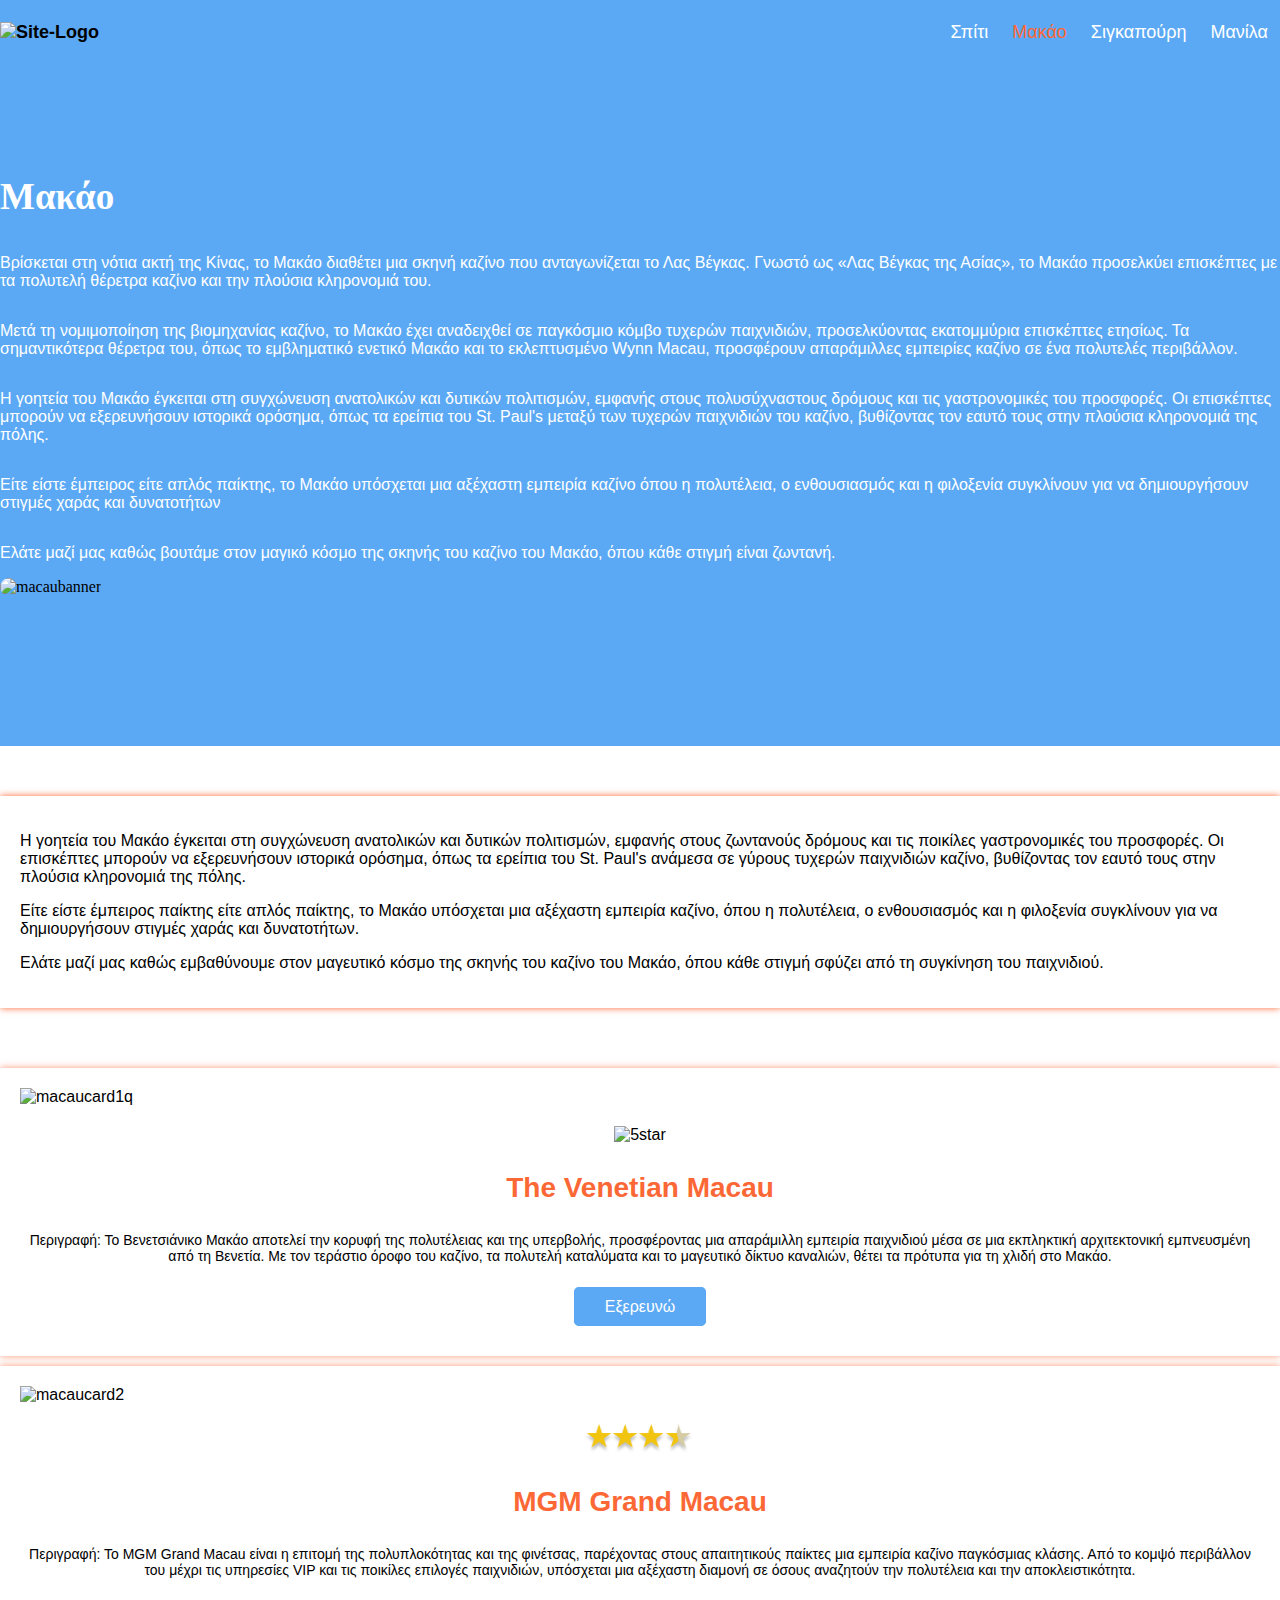
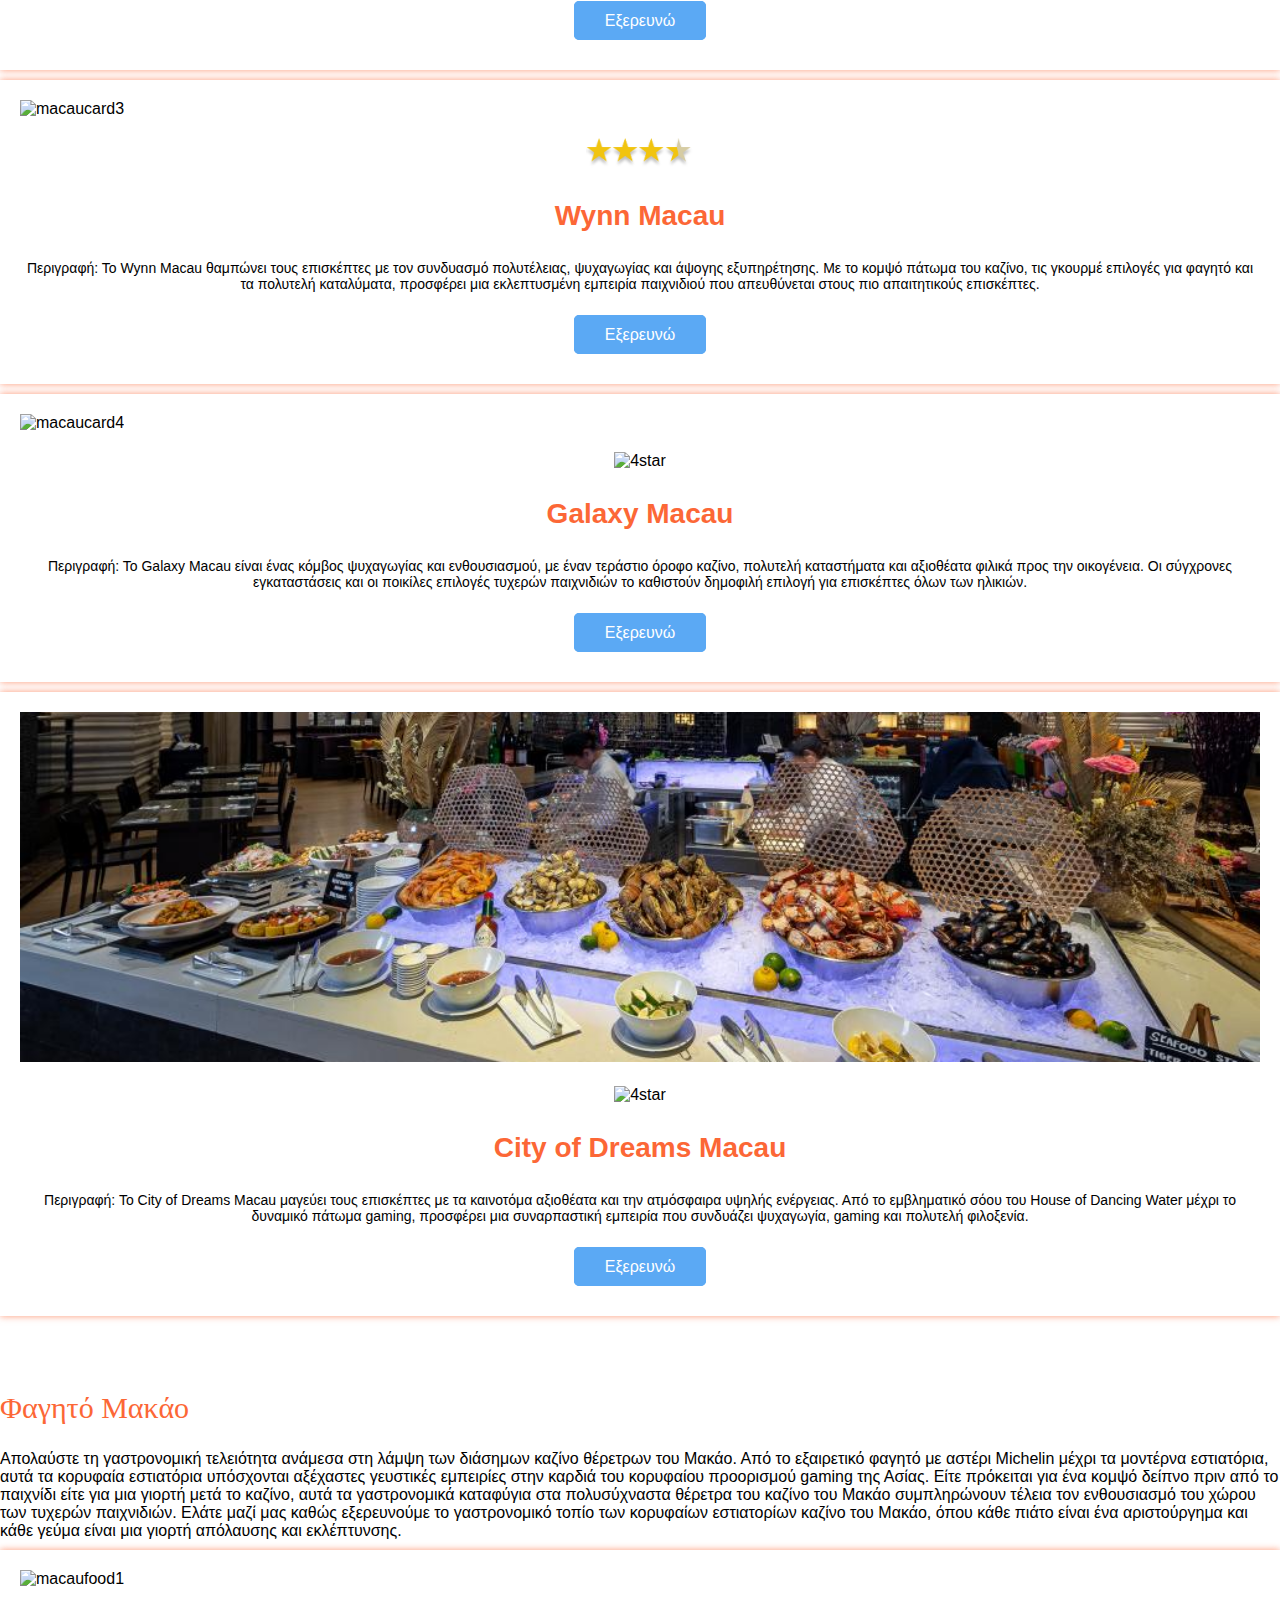
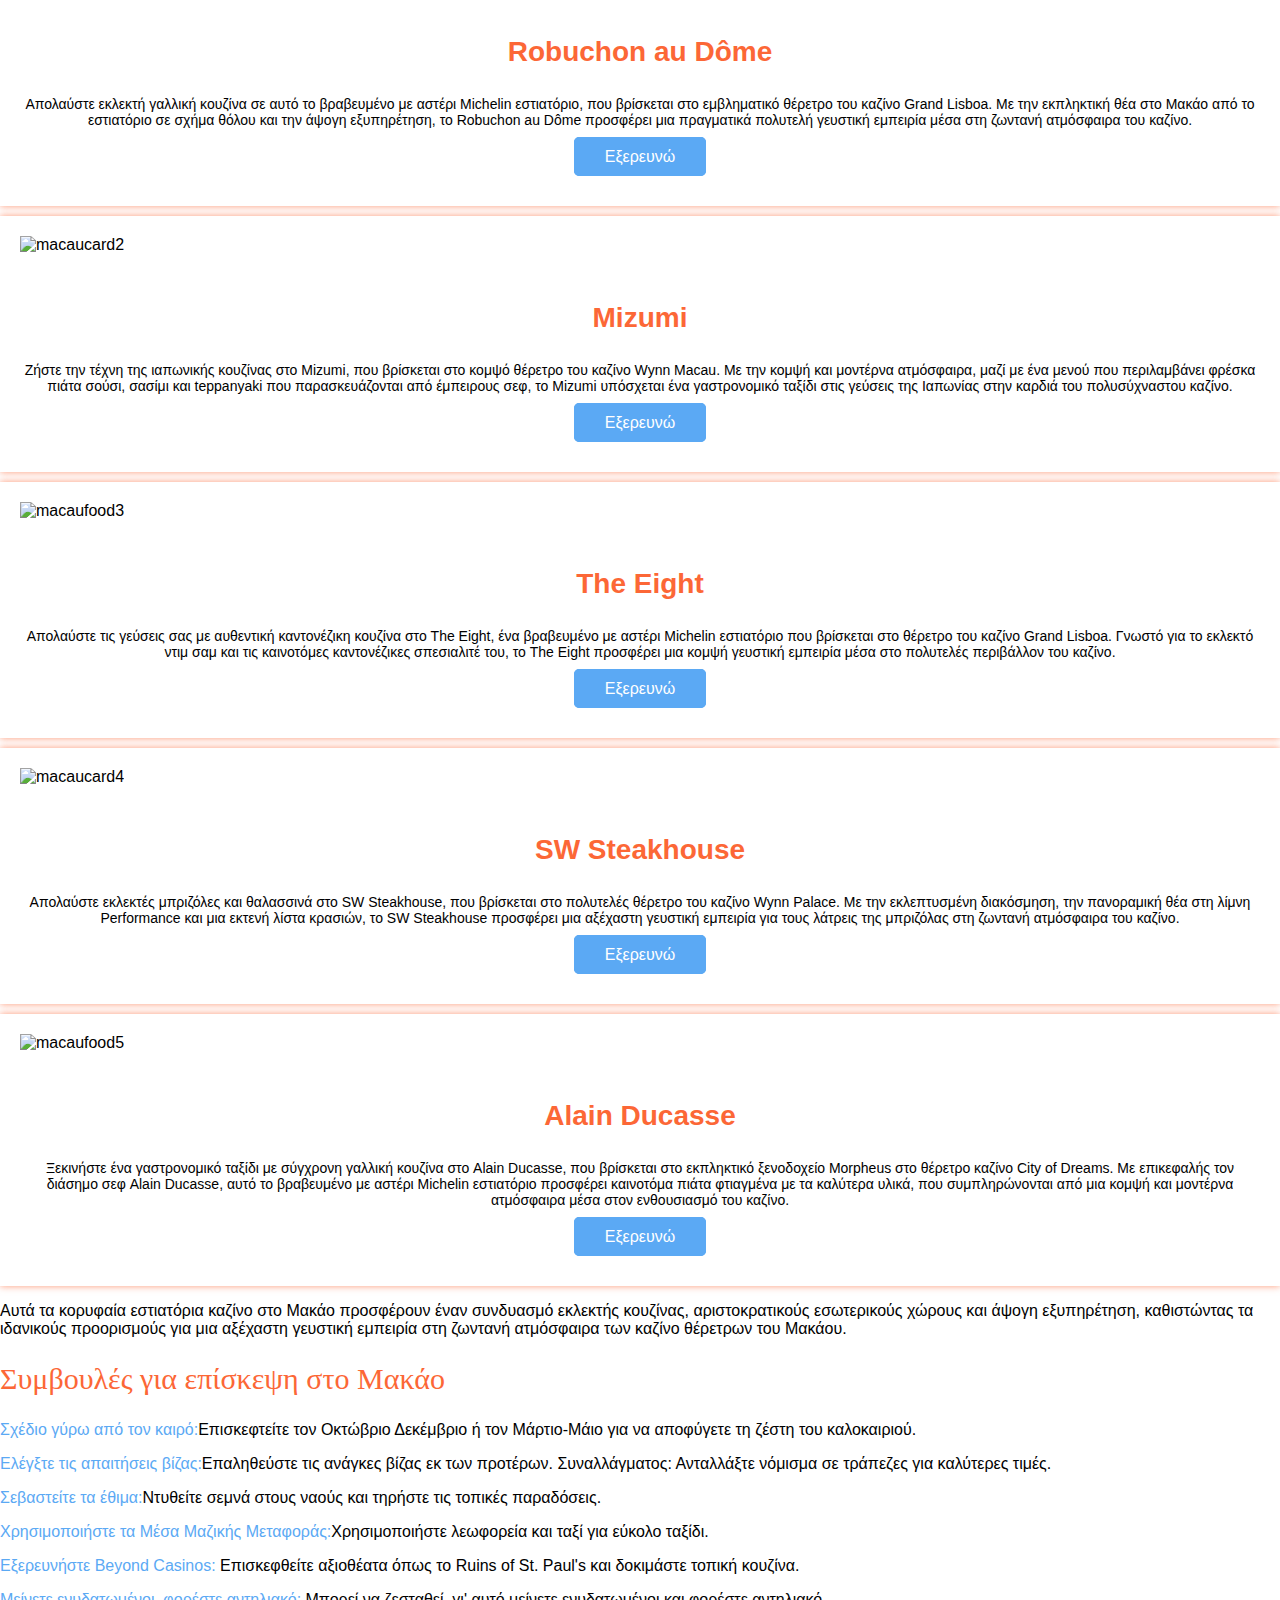
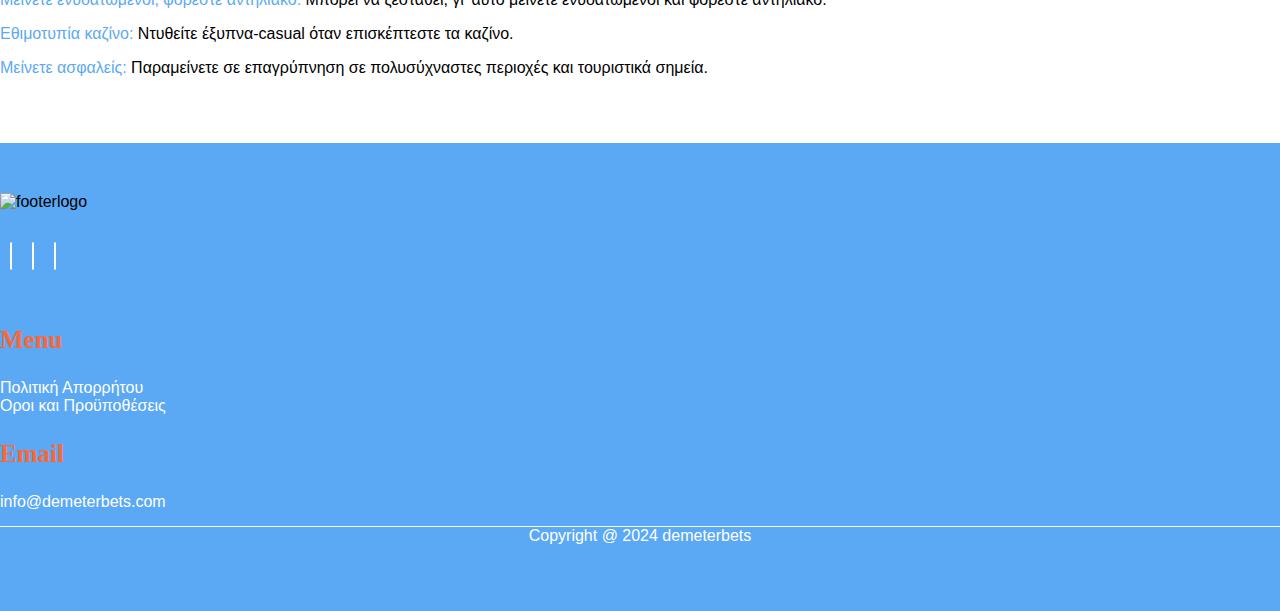
==== commit 6df52804: "updates" ====
--- a/macau.html
+++ b/macau.html
@@ -7,9 +7,17 @@
     <link rel="stylesheet" href="https://cdnjs.cloudflare.com/ajax/libs/font-awesome/6.4.0/css/all.min.css"
         integrity="sha512-iecdLmaskl7CVkqkXNQ/ZH/XLlvWZOJyj7Yy7tcenmpD1ypASozpmT/E0iPtmFIB46ZmdtAc9eNBvH0H/ZpiBw=="
         crossorigin="anonymous" referrerpolicy="no-referrer" />
-    <link href="https://fonts.googleapis.com/css2?family=Manrope:wght@200..800&display=swap" rel="stylesheet">
+    <link rel="preconnect" href="https://fonts.googleapis.com">
     <link rel="preconnect" href="https://fonts.gstatic.com" crossorigin>
-    <link href="https://fonts.googleapis.com/css2?family=Gilda+Display&display=swap" rel="stylesheet">
+    <link
+        href="https://fonts.googleapis.com/css2?family=Inter:wght@300;400;500;600;700&family=Poppins:wght@300;400;500;600;700&family=Roboto:wght@400;500;700&display=swap"
+        rel="stylesheet">
+    <link rel="preconnect" href="https://fonts.gstatic.com" crossorigin>
+    <link rel="preconnect" href="https://fonts.googleapis.com">
+    <link rel="preconnect" href="https://fonts.gstatic.com" crossorigin>
+    <link
+        href="https://fonts.googleapis.com/css2?family=Inter:wght@300;400;500;600;700&family=Poppins:wght@300;400;500;600;700&family=Roboto:wght@400;500;700&display=swap"
+        rel="stylesheet">
     <link rel="stylesheet" href="css/bootstrap.css">
     <link rel="stylesheet" href="css/style.css">
     <link rel="stylesheet" href="css/responsive.css">
@@ -51,20 +59,28 @@
     <!-- site banner start -->
     <div class="macaubanner banner">
         <div class="container">
-            <div class="row flex-wrap-reverse">
+            <div class="row flex-wrap-reverse align-items-center">
                 <div class="col-lg-6 col-md-6 col-sm-12">
                     <div class="hometitle">
                         <h1>Μακάο</h1>
-                        <p>Βρίσκεται στη νότια ακτή της Κίνας, το Μακάο διαθέτει μια δυναμική σκηνή καζίνο που
-                            συναγωνίζεται το Λας Βέγκας σε μεγαλείο και ενθουσιασμό. Γνωστό ως το "Λας Βέγκας της
-                            Ασίας", το Μακάο προσελκύει τους επισκέπτες με τα πολυτελή θέρετρα καζίνο και τα παιχνίδια
-                            υψηλού πονταρίσματος.
-                        </p>
-                        <p> Μετά την απελευθέρωση της βιομηχανίας καζίνο, το Μακάο έχει αναδειχθεί σε παγκόσμιο κόμβο
-                            τυχερών παιχνιδιών, προσελκύοντας εκατομμύρια επισκέπτες ετησίως. Τα μεγάλα θέρετρα του,
-                            όπως το εμβληματικό Ενετικό Μακάο και το εκλεπτυσμένο Wynn Macau, προσφέρουν απαράμιλλες
-                            εμπειρίες καζίνο μέσα σε ένα πολυτελές περιβάλλον.
-                        </p>
+                        <p>Βρίσκεται στη νότια ακτή της Κίνας, το Μακάο διαθέτει μια σκηνή καζίνο που ανταγωνίζεται το
+                            Λας Βέγκας. Γνωστό ως «Λας Βέγκας της Ασίας», το Μακάο προσελκύει επισκέπτες με τα πολυτελή
+                            θέρετρα καζίνο και την πλούσια κληρονομιά του.
+                        </p>
+                        <p>Μετά τη νομιμοποίηση της βιομηχανίας καζίνο, το Μακάο έχει αναδειχθεί σε παγκόσμιο κόμβο
+                            τυχερών παιχνιδιών, προσελκύοντας εκατομμύρια επισκέπτες ετησίως. Τα σημαντικότερα θέρετρα
+                            του, όπως το εμβληματικό ενετικό Μακάο και το εκλεπτυσμένο Wynn Macau, προσφέρουν
+                            απαράμιλλες εμπειρίες καζίνο σε ένα πολυτελές περιβάλλον.
+                        </p>
+                        <p>Η γοητεία του Μακάο έγκειται στη συγχώνευση ανατολικών και δυτικών πολιτισμών, εμφανής στους
+                            πολυσύχναστους δρόμους και τις γαστρονομικές του προσφορές. Οι επισκέπτες μπορούν να
+                            εξερευνήσουν ιστορικά ορόσημα, όπως τα ερείπια του St. Paul's μεταξύ των τυχερών παιχνιδιών
+                            του καζίνο, βυθίζοντας τον εαυτό τους στην πλούσια κληρονομιά της πόλης.</p>
+                        <p>Είτε είστε έμπειρος είτε απλός παίκτης, το Μακάο υπόσχεται μια αξέχαστη εμπειρία καζίνο όπου
+                            η πολυτέλεια, ο ενθουσιασμός και η φιλοξενία συγκλίνουν για να δημιουργήσουν στιγμές χαράς
+                            και δυνατοτήτων</p>
+                        <p>Ελάτε μαζί μας καθώς βουτάμε στον μαγικό κόσμο της σκηνής του καζίνο του Μακάο, όπου κάθε
+                            στιγμή είναι ζωντανή.</p>
                     </div>
                 </div>
                 <div class="col-lg-6 col-md-6 col-sm-12">
@@ -123,6 +139,9 @@
                                 εμπνευσμένη από τη Βενετία. Με τον τεράστιο όροφο του καζίνο, τα πολυτελή καταλύματα και
                                 το μαγευτικό δίκτυο καναλιών, θέτει τα πρότυπα για τη χλιδή στο Μακάο.
                             </p>
+                            <div class="primary-btn">
+                                <a href="https://www.venetianmacao.com/" target="_blank">Εξερευνώ</a>
+                              </div>
                         </div>
                     </div>
                 </div>
@@ -143,6 +162,9 @@
                                 υπόσχεται μια αξέχαστη διαμονή σε όσους αναζητούν την πολυτέλεια και την
                                 αποκλειστικότητα.
                             </p>
+                            <div class="primary-btn">
+                                <a href="https://www.mgm.mo/" target="_blank">Εξερευνώ</a>
+                              </div>
                         </div>
                     </div>
                 </div>
@@ -163,6 +185,9 @@
                                 για φαγητό και τα πολυτελή καταλύματα, προσφέρει μια εκλεπτυσμένη εμπειρία παιχνιδιού
                                 που απευθύνεται στους πιο απαιτητικούς επισκέπτες.
                             </p>
+                            <div class="primary-btn">
+                                <a href="https://www.wynnresortsmacau.com/en/wynn-macau" target="_blank">Εξερευνώ</a>
+                              </div>
                         </div>
                     </div>
                 </div>
@@ -183,6 +208,9 @@
                                 σύγχρονες εγκαταστάσεις και οι ποικίλες επιλογές τυχερών παιχνιδιών το καθιστούν
                                 δημοφιλή επιλογή για επισκέπτες όλων των ηλικιών.
                             </p>
+                            <div class="primary-btn">
+                                <a href="https://www.galaxymacau.com/" target="_blank">Εξερευνώ</a>
+                              </div>
                         </div>
                     </div>
                 </div>
@@ -203,6 +231,9 @@
                                 μέχρι το δυναμικό πάτωμα gaming, προσφέρει μια συναρπαστική εμπειρία που συνδυάζει
                                 ψυχαγωγία, gaming και πολυτελή φιλοξενία.
                             </p>
+                            <div class="primary-btn">
+                                <a href="https://www.cityofdreamsmacau.com/en" target="_blank">Εξερευνώ</a>
+                              </div>
                         </div>
                     </div>
                 </div>
@@ -248,6 +279,9 @@
                                 προσφέρει μια πραγματικά πολυτελή γευστική εμπειρία μέσα στη ζωντανή ατμόσφαιρα του
                                 καζίνο.
                             </p>
+                            <div class="primary-btn">
+                                <a href="https://www.grandlisboa.com/en" target="_blank">Εξερευνώ</a>
+                              </div>
                         </div>
                     </div>
                 </div>
@@ -269,6 +303,9 @@
                                 σεφ, το Mizumi υπόσχεται ένα γαστρονομικό ταξίδι στις γεύσεις της Ιαπωνίας στην καρδιά
                                 του πολυσύχναστου καζίνο.
                             </p>
+                            <div class="primary-btn">
+                                <a href="https://www.wynnresortsmacau.com/en/wynn-macau/dining/mizumi-wm" target="_blank">Εξερευνώ</a>
+                              </div>
                         </div>
                     </div>
                 </div>
@@ -289,6 +326,9 @@
                                 με αστέρι Michelin εστιατόριο που βρίσκεται στο θέρετρο του καζίνο Grand Lisboa. Γνωστό
                                 για το εκλεκτό ντιμ σαμ και τις καινοτόμες καντονέζικες σπεσιαλιτέ του, το The Eight
                                 προσφέρει μια κομψή γευστική εμπειρία μέσα στο πολυτελές περιβάλλον του καζίνο. </p>
+                                <div class="primary-btn">
+                                    <a href="https://www.grandlisboa.com/en" target="_blank">Εξερευνώ</a>
+                                  </div>
                         </div>
                     </div>
                 </div>
@@ -312,6 +352,9 @@
                                 λίμνη Performance και μια εκτενή λίστα κρασιών, το SW Steakhouse προσφέρει μια αξέχαστη
                                 γευστική εμπειρία για τους λάτρεις της μπριζόλας στη ζωντανή ατμόσφαιρα του καζίνο.
                             </p>
+                            <div class="primary-btn">
+                                <a href="https://www.wynnresortsmacau.com/en/wynn-palace/dining/sw-steakhouse" target="_blank">Εξερευνώ</a>
+                              </div>
                         </div>
                     </div>
                 </div>
@@ -335,12 +378,13 @@
                                 εστιατόριο προσφέρει καινοτόμα πιάτα φτιαγμένα με τα καλύτερα υλικά, που συμπληρώνονται
                                 από μια κομψή και μοντέρνα ατμόσφαιρα μέσα στον ενθουσιασμό του καζίνο.
                             </p>
-                        </div>
-                    </div>
-                </div>
-                <p class="pt-5">Αυτά τα κορυφαία εστιατόρια καζίνο στο Μακάο προσφέρουν έναν συνδυασμό εξαιρετικής
-                    κουζίνας, κομψής ατμόσφαιρας και άψογης εξυπηρέτησης, καθιστώντας τα ιδανικούς προορισμούς για μια
-                    αξέχαστη γευστική εμπειρία στη ζωντανή ατμόσφαιρα των καζίνο θέρετρων.
+                            <div class="primary-btn">
+                                <a href="https://www.ducasse-paris.com/en/addresses/alainducasse-morpheus" target="_blank">Εξερευνώ</a>
+                              </div>
+                        </div>
+                    </div>
+                </div>
+                <p class="pt-5">Αυτά τα κορυφαία εστιατόρια καζίνο στο Μακάο προσφέρουν έναν συνδυασμό εκλεκτής κουζίνας, αριστοκρατικούς εσωτερικούς χώρους και άψογη εξυπηρέτηση, καθιστώντας τα ιδανικούς προορισμούς για μια αξέχαστη γευστική εμπειρία στη ζωντανή ατμόσφαιρα των καζίνο θέρετρων του Μακάου.
                 </p>
             </div>
         </div>
@@ -397,10 +441,10 @@
                     <div class="footer-links">
                         <h3>Menu</h3>
                         <ul>
-                            <li><a href="index.html">Σπίτι</a></li>
+                            <!-- <li><a href="index.html">Σπίτι</a></li>
                             <li><a href="macau.html">Μακάο </a></li>
                             <li><a href="singapore.html">Σιγκαπούρη </a></li>
-                            <li><a href="manila.html">Μανίλα </a></li>
+                            <li><a href="manila.html">Μανίλα </a></li> -->
                             <li><a href="privacy-policy.html">Πολιτική Απορρήτου
                                 </a></li>
                             <li><a href="terms-conditions.html">Οροι και Προϋποθέσεις
@@ -413,14 +457,14 @@
                         <h3>Email</h3>
                         <div class="footer-mails">
                             <div class="mails-names">
-                                <a href="mailto:info@demetercasino.com">info@demetercasino.com</a>
+                                <a href="mailto:info@demeterbets.com">info@demeterbets.com</a>
                             </div>
                         </div>
                     </div>
                 </div>
             </div>
             <div class="row">
-                <p class="copyrighttext pt-4">Copyright @ 2024 demetercasino</p>
+                <p class="copyrighttext pt-4">Copyright @ 2024 demeterbets</p>
             </div>
         </div>
     </div>
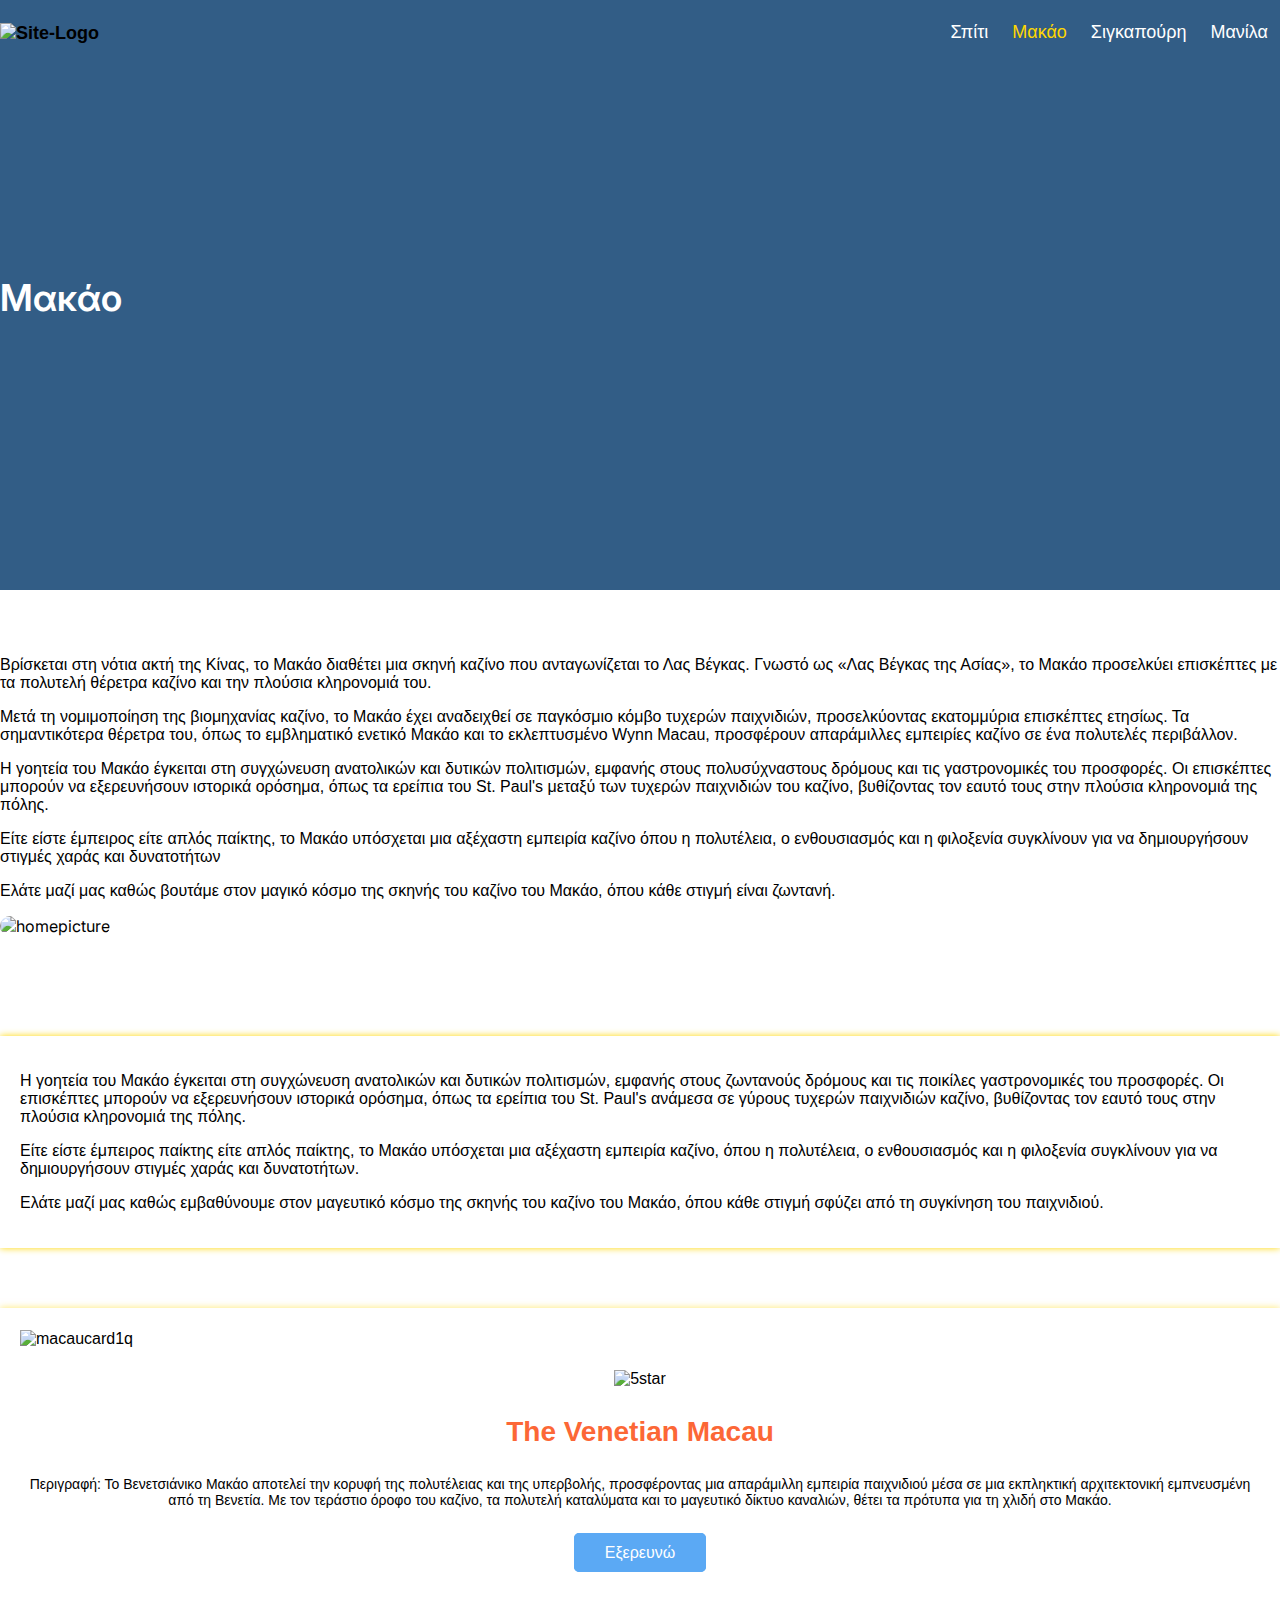
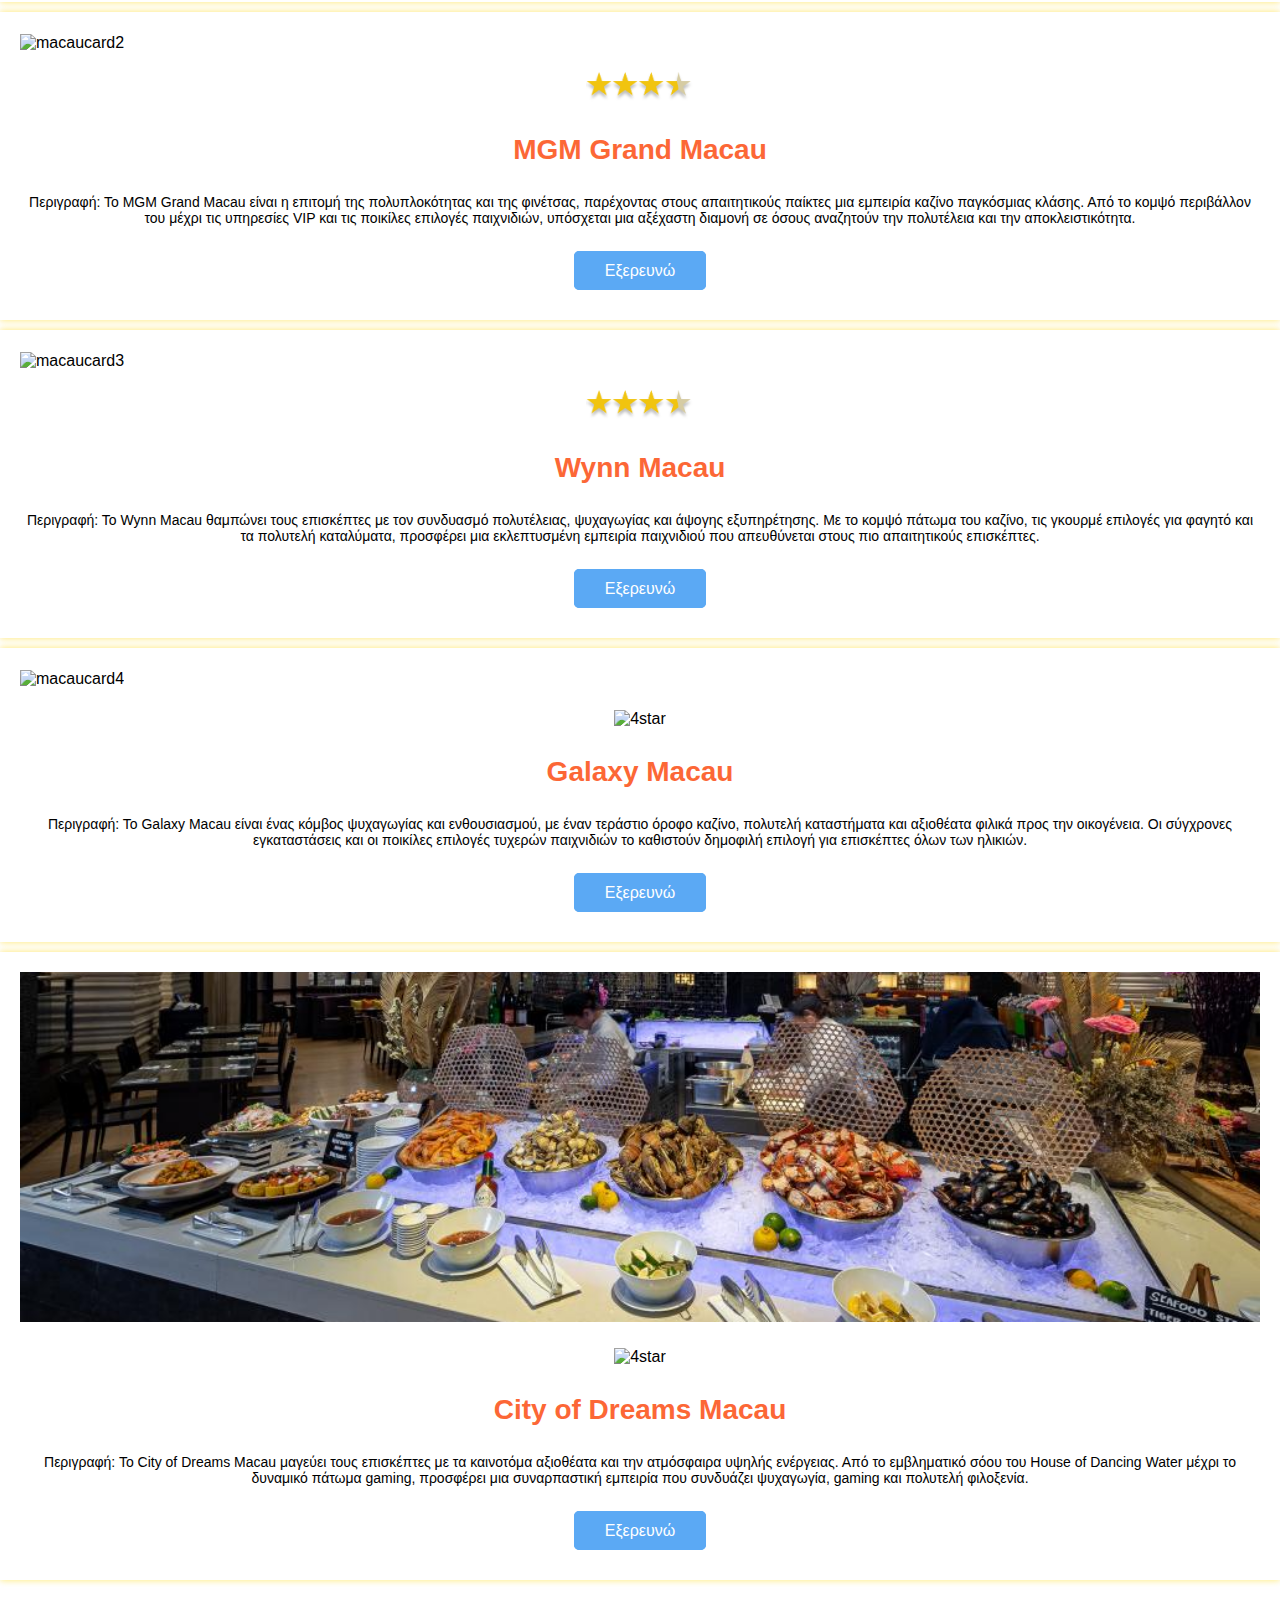
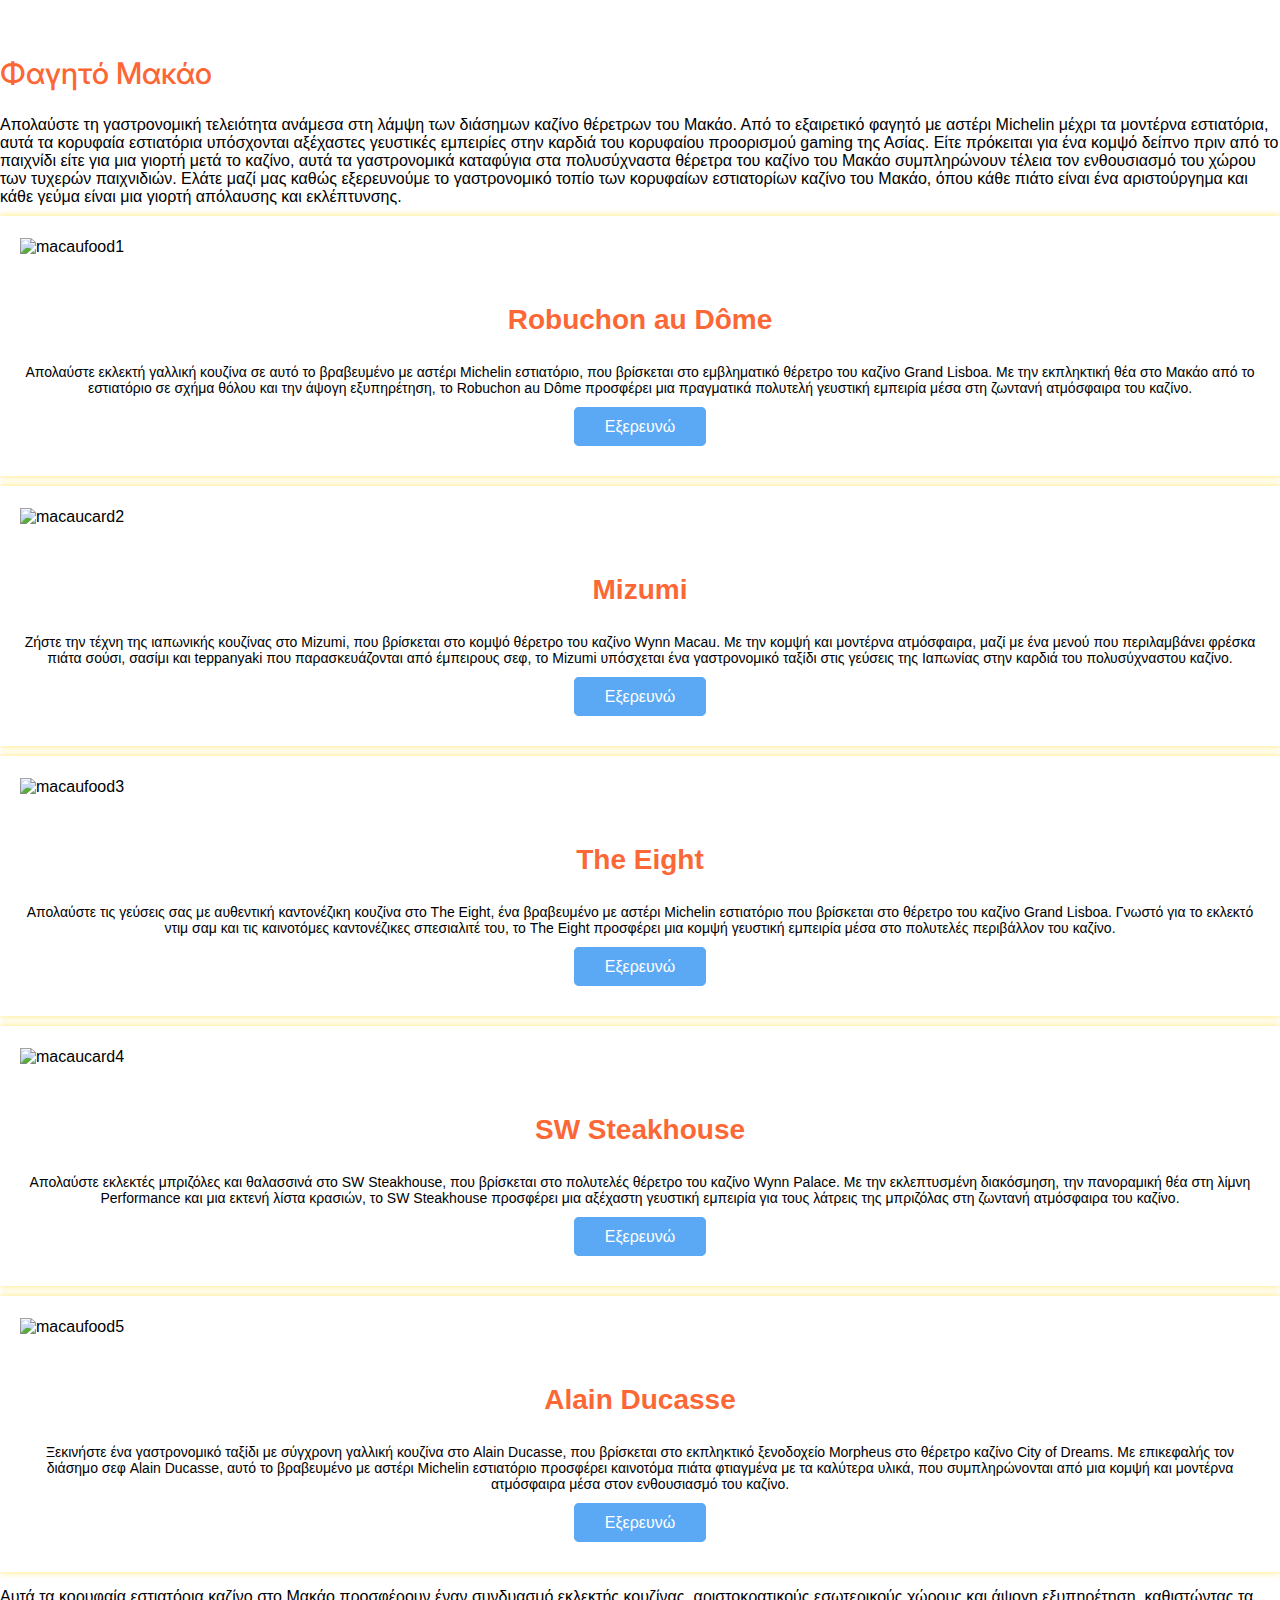
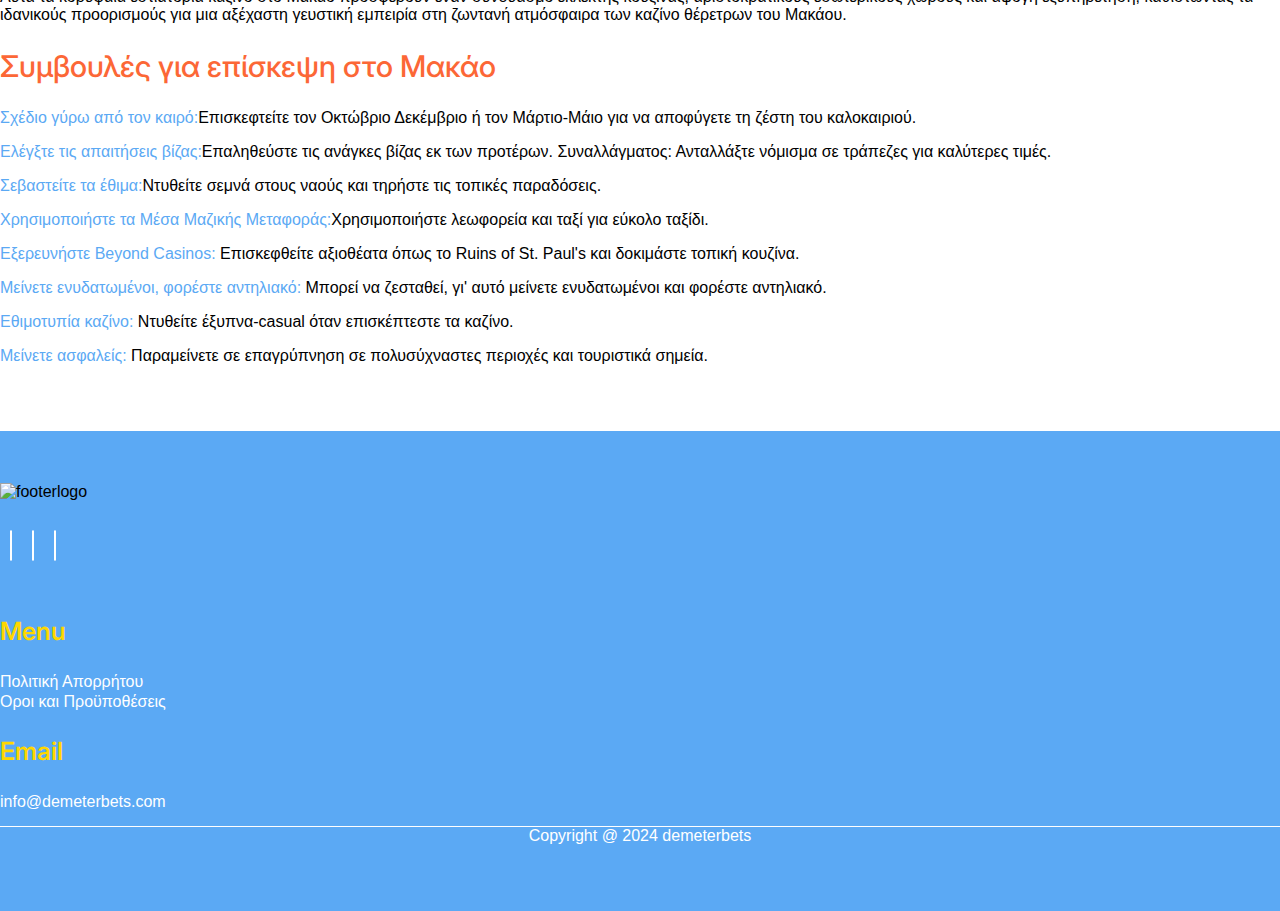
==== commit f6ddedfd: "updates" ====
--- a/macau.html
+++ b/macau.html
@@ -56,43 +56,51 @@
     </header>
     <!-- site header end -->
 
-    <!-- site banner start -->
     <div class="macaubanner banner">
         <div class="container">
-            <div class="row flex-wrap-reverse align-items-center">
-                <div class="col-lg-6 col-md-6 col-sm-12">
-                    <div class="hometitle">
-                        <h1>Μακάο</h1>
-                        <p>Βρίσκεται στη νότια ακτή της Κίνας, το Μακάο διαθέτει μια σκηνή καζίνο που ανταγωνίζεται το
-                            Λας Βέγκας. Γνωστό ως «Λας Βέγκας της Ασίας», το Μακάο προσελκύει επισκέπτες με τα πολυτελή
-                            θέρετρα καζίνο και την πλούσια κληρονομιά του.
-                        </p>
-                        <p>Μετά τη νομιμοποίηση της βιομηχανίας καζίνο, το Μακάο έχει αναδειχθεί σε παγκόσμιο κόμβο
-                            τυχερών παιχνιδιών, προσελκύοντας εκατομμύρια επισκέπτες ετησίως. Τα σημαντικότερα θέρετρα
-                            του, όπως το εμβληματικό ενετικό Μακάο και το εκλεπτυσμένο Wynn Macau, προσφέρουν
-                            απαράμιλλες εμπειρίες καζίνο σε ένα πολυτελές περιβάλλον.
-                        </p>
-                        <p>Η γοητεία του Μακάο έγκειται στη συγχώνευση ανατολικών και δυτικών πολιτισμών, εμφανής στους
-                            πολυσύχναστους δρόμους και τις γαστρονομικές του προσφορές. Οι επισκέπτες μπορούν να
-                            εξερευνήσουν ιστορικά ορόσημα, όπως τα ερείπια του St. Paul's μεταξύ των τυχερών παιχνιδιών
-                            του καζίνο, βυθίζοντας τον εαυτό τους στην πλούσια κληρονομιά της πόλης.</p>
-                        <p>Είτε είστε έμπειρος είτε απλός παίκτης, το Μακάο υπόσχεται μια αξέχαστη εμπειρία καζίνο όπου
-                            η πολυτέλεια, ο ενθουσιασμός και η φιλοξενία συγκλίνουν για να δημιουργήσουν στιγμές χαράς
-                            και δυνατοτήτων</p>
-                        <p>Ελάτε μαζί μας καθώς βουτάμε στον μαγικό κόσμο της σκηνής του καζίνο του Μακάο, όπου κάθε
-                            στιγμή είναι ζωντανή.</p>
-                    </div>
-                </div>
-                <div class="col-lg-6 col-md-6 col-sm-12">
-                    <div class="homepicture">
-                        <img src="images/macaubanner.avif" alt="macaubanner" class="img-fluid">
-                    </div>
-                </div>
-            </div>
-        </div>
+          <div class="row flex-wrap-reverse">
+            <div class="col-12 text-center">
+              <div class="hometitle">
+                <h1>Μακάο</h1>
+           
+              </div>
+            </div>
+            <!-- <div class="col-lg-6 col-md-6 col-sm-12">
+              <div class="homepicture">
+                <img src="images/homepicture.jpg" alt="homepicture" class="img-fluid">
+              </div>
+            </div> -->
+          </div>
+        </div>
+      </div>
+      <!-- site banner end -->
+    
+    
+    <!-- new text area -->
+    
+    <div class="toptext_new toptext">
+      <div class="container">
+        <div class="row align-items-center">
+          <div class="col-md-6">
+            <div class="toptext-para_new text-black">
+              <p>Βρίσκεται στη νότια ακτή της Κίνας, το Μακάο διαθέτει μια σκηνή καζίνο που ανταγωνίζεται το Λας Βέγκας. Γνωστό ως «Λας Βέγκας της Ασίας», το Μακάο προσελκύει επισκέπτες με τα πολυτελή θέρετρα καζίνο και την πλούσια κληρονομιά του.</p>
+              <P>Μετά τη νομιμοποίηση της βιομηχανίας καζίνο, το Μακάο έχει αναδειχθεί σε παγκόσμιο κόμβο τυχερών παιχνιδιών, προσελκύοντας εκατομμύρια επισκέπτες ετησίως. Τα σημαντικότερα θέρετρα του, όπως το εμβληματικό ενετικό Μακάο και το εκλεπτυσμένο Wynn Macau, προσφέρουν απαράμιλλες εμπειρίες καζίνο σε ένα πολυτελές περιβάλλον.</P>
+              <P>Η γοητεία του Μακάο έγκειται στη συγχώνευση ανατολικών και δυτικών πολιτισμών, εμφανής στους πολυσύχναστους δρόμους και τις γαστρονομικές του προσφορές. Οι επισκέπτες μπορούν να εξερευνήσουν ιστορικά ορόσημα, όπως τα ερείπια του St. Paul's μεταξύ των τυχερών παιχνιδιών του καζίνο, βυθίζοντας τον εαυτό τους στην πλούσια κληρονομιά της πόλης.</P>
+              <p>Είτε είστε έμπειρος είτε απλός παίκτης, το Μακάο υπόσχεται μια αξέχαστη εμπειρία καζίνο όπου η πολυτέλεια, ο ενθουσιασμός και η φιλοξενία συγκλίνουν για να δημιουργήσουν στιγμές χαράς και δυνατοτήτων</p>
+              <p>Ελάτε μαζί μας καθώς βουτάμε στον μαγικό κόσμο της σκηνής του καζίνο του Μακάο, όπου κάθε στιγμή είναι ζωντανή.</p>
+            </div>
+          </div>
+          <div class="col-lg-6 col-md-6 col-sm-12">
+            <div class="homepicture">
+              <img src="./images/macaubanner.avif" alt="homepicture" class="img-fluid">
+            </div>
+          </div>
+        </div>
+      </div>
     </div>
-    <!-- site banner end -->
-
+    
+    <!-- new text area end -->
+    
     <!-- site toptext start -->
     <div class="toptext">
         <div class="container">
@@ -141,7 +149,7 @@
                             </p>
                             <div class="primary-btn">
                                 <a href="https://www.venetianmacao.com/" target="_blank">Εξερευνώ</a>
-                              </div>
+                            </div>
                         </div>
                     </div>
                 </div>
@@ -164,7 +172,7 @@
                             </p>
                             <div class="primary-btn">
                                 <a href="https://www.mgm.mo/" target="_blank">Εξερευνώ</a>
-                              </div>
+                            </div>
                         </div>
                     </div>
                 </div>
@@ -187,7 +195,7 @@
                             </p>
                             <div class="primary-btn">
                                 <a href="https://www.wynnresortsmacau.com/en/wynn-macau" target="_blank">Εξερευνώ</a>
-                              </div>
+                            </div>
                         </div>
                     </div>
                 </div>
@@ -210,7 +218,7 @@
                             </p>
                             <div class="primary-btn">
                                 <a href="https://www.galaxymacau.com/" target="_blank">Εξερευνώ</a>
-                              </div>
+                            </div>
                         </div>
                     </div>
                 </div>
@@ -233,7 +241,7 @@
                             </p>
                             <div class="primary-btn">
                                 <a href="https://www.cityofdreamsmacau.com/en" target="_blank">Εξερευνώ</a>
-                              </div>
+                            </div>
                         </div>
                     </div>
                 </div>
@@ -281,7 +289,7 @@
                             </p>
                             <div class="primary-btn">
                                 <a href="https://www.grandlisboa.com/en" target="_blank">Εξερευνώ</a>
-                              </div>
+                            </div>
                         </div>
                     </div>
                 </div>
@@ -304,8 +312,9 @@
                                 του πολυσύχναστου καζίνο.
                             </p>
                             <div class="primary-btn">
-                                <a href="https://www.wynnresortsmacau.com/en/wynn-macau/dining/mizumi-wm" target="_blank">Εξερευνώ</a>
-                              </div>
+                                <a href="https://www.wynnresortsmacau.com/en/wynn-macau/dining/mizumi-wm"
+                                    target="_blank">Εξερευνώ</a>
+                            </div>
                         </div>
                     </div>
                 </div>
@@ -326,9 +335,9 @@
                                 με αστέρι Michelin εστιατόριο που βρίσκεται στο θέρετρο του καζίνο Grand Lisboa. Γνωστό
                                 για το εκλεκτό ντιμ σαμ και τις καινοτόμες καντονέζικες σπεσιαλιτέ του, το The Eight
                                 προσφέρει μια κομψή γευστική εμπειρία μέσα στο πολυτελές περιβάλλον του καζίνο. </p>
-                                <div class="primary-btn">
-                                    <a href="https://www.grandlisboa.com/en" target="_blank">Εξερευνώ</a>
-                                  </div>
+                            <div class="primary-btn">
+                                <a href="https://www.grandlisboa.com/en" target="_blank">Εξερευνώ</a>
+                            </div>
                         </div>
                     </div>
                 </div>
@@ -353,8 +362,9 @@
                                 γευστική εμπειρία για τους λάτρεις της μπριζόλας στη ζωντανή ατμόσφαιρα του καζίνο.
                             </p>
                             <div class="primary-btn">
-                                <a href="https://www.wynnresortsmacau.com/en/wynn-palace/dining/sw-steakhouse" target="_blank">Εξερευνώ</a>
-                              </div>
+                                <a href="https://www.wynnresortsmacau.com/en/wynn-palace/dining/sw-steakhouse"
+                                    target="_blank">Εξερευνώ</a>
+                            </div>
                         </div>
                     </div>
                 </div>
@@ -379,12 +389,16 @@
                                 από μια κομψή και μοντέρνα ατμόσφαιρα μέσα στον ενθουσιασμό του καζίνο.
                             </p>
                             <div class="primary-btn">
-                                <a href="https://www.ducasse-paris.com/en/addresses/alainducasse-morpheus" target="_blank">Εξερευνώ</a>
-                              </div>
-                        </div>
-                    </div>
-                </div>
-                <p class="pt-5">Αυτά τα κορυφαία εστιατόρια καζίνο στο Μακάο προσφέρουν έναν συνδυασμό εκλεκτής κουζίνας, αριστοκρατικούς εσωτερικούς χώρους και άψογη εξυπηρέτηση, καθιστώντας τα ιδανικούς προορισμούς για μια αξέχαστη γευστική εμπειρία στη ζωντανή ατμόσφαιρα των καζίνο θέρετρων του Μακάου.
+                                <a href="https://www.ducasse-paris.com/en/addresses/alainducasse-morpheus"
+                                    target="_blank">Εξερευνώ</a>
+                            </div>
+                        </div>
+                    </div>
+                </div>
+                <p class="pt-5">Αυτά τα κορυφαία εστιατόρια καζίνο στο Μακάο προσφέρουν έναν συνδυασμό εκλεκτής
+                    κουζίνας, αριστοκρατικούς εσωτερικούς χώρους και άψογη εξυπηρέτηση, καθιστώντας τα ιδανικούς
+                    προορισμούς για μια αξέχαστη γευστική εμπειρία στη ζωντανή ατμόσφαιρα των καζίνο θέρετρων του
+                    Μακάου.
                 </p>
             </div>
         </div>
--- a/css/style.css
+++ b/css/style.css
@@ -5,7 +5,7 @@
 
 a,
 button {
-  font-family: "Manrope", sans-serif;
+  font-family: "Poppins", sans-serif;
 }
 
 .primary-btn {
@@ -48,7 +48,7 @@
   font-weight: 400;
   line-height: normal;
   color: #fff;
-  font-family: "Manrope", sans-serif;
+  font-family: "Poppins", sans-serif;
 }
 @media screen and (max-width: 575px) {
   p {
@@ -68,11 +68,11 @@
   font-size: 30px;
   line-height: normal;
   font-weight: 500;
-  color: #FC6736;
+  color: gold;
 }
 
 h3 {
-  color: #FC6736;
+  color: gold;
   font-size: 28px;
 }
 @media screen and (max-width: 575px) {
@@ -90,7 +90,7 @@
   padding: 0;
   overflow-x: hidden;
   font-size: 1.6rem;
-  font-family: "Gilda Display", serif;
+  font-family: "Inter", sans-serif;
 }
 
 ul {
@@ -106,7 +106,7 @@
 a {
   text-decoration: none;
   color: inherit;
-  font-family: "Manrope", sans-serif;
+  font-family: "Poppins", sans-serif;
 }
 
 a:focus {
@@ -148,7 +148,7 @@
 }
 
 .site-header .site-nav ul li a.active {
-  color: #FC6736;
+  color: gold;
 }
 
 .site-logo img {
@@ -163,7 +163,7 @@
   color: #fff;
 }
 .site-nav a:hover {
-  color: #FC6736;
+  color: gold;
 }
 
 .site-header {
@@ -199,10 +199,10 @@
   max-width: 250px;
 }
 .footer-links h2 {
-  color: #FC6736;
+  color: gold;
 }
 .footer-links h3 {
-  color: #FC6736;
+  color: gold;
   font-size: 25px;
   font-weight: 600;
 }
@@ -210,13 +210,13 @@
   color: #fff;
 }
 .footer-links li a:hover {
-  color: #FC6736;
+  color: gold;
 }
 .footer-adresse h2 {
-  color: #FC6736;
+  color: gold;
 }
 .footer-adresse h3 {
-  color: #FC6736;
+  color: gold;
   font-size: 25px;
   font-weight: 600;
 }
@@ -245,7 +245,7 @@
   transition: 0.3s linear;
 }
 .social-signals i:hover {
-  color: #FC6736;
+  color: gold;
 }
 
 p.copyrighttext.pt-4 {
@@ -310,7 +310,7 @@
   font-size: 15px;
   font-weight: 400;
   line-height: normal;
-  font-family: "Manrope";
+  font-family: "Poppins", sans-serif;
   color: #5ba9f4;
 }
 
@@ -326,7 +326,7 @@
   font-size: 15px;
   font-weight: 400;
   line-height: normal;
-  font-family: "Manrope";
+  font-family: "Poppins", sans-serif;
   color: #000000;
 }
 
@@ -446,7 +446,7 @@
   color: #000000;
 }
 .toptext-para {
-  box-shadow: 0 0 7px 0 #FC6736;
+  box-shadow: 0 0 7px 0 gold;
   padding: 20px;
 }
 
@@ -532,6 +532,33 @@
   color: #000000;
 }
 
+.homecard-body {
+  box-shadow: #ffd70094 0px 0px 7px!important;
+}
+.toptext-para_new p {
+  color: #000;
+}
+.banner {
+  background-size: cover!important;
+  background-position: center!important;
+  background-repeat: no-repeat!important;
+  padding: 250px 0!important;
+  position: relative!important;
+  z-index: 0;
+}
+.homebanner{
+background-image: url(../images/asia_bg1.webp);
+
+}
+.banner::before {
+  position: absolute;
+  content: '';
+  width: 100%;
+  height: 100%;
+  background-color: #00000073;
+  top: 0;
+  z-index: -1;
+}
 /*macau-css-end*/
 
 
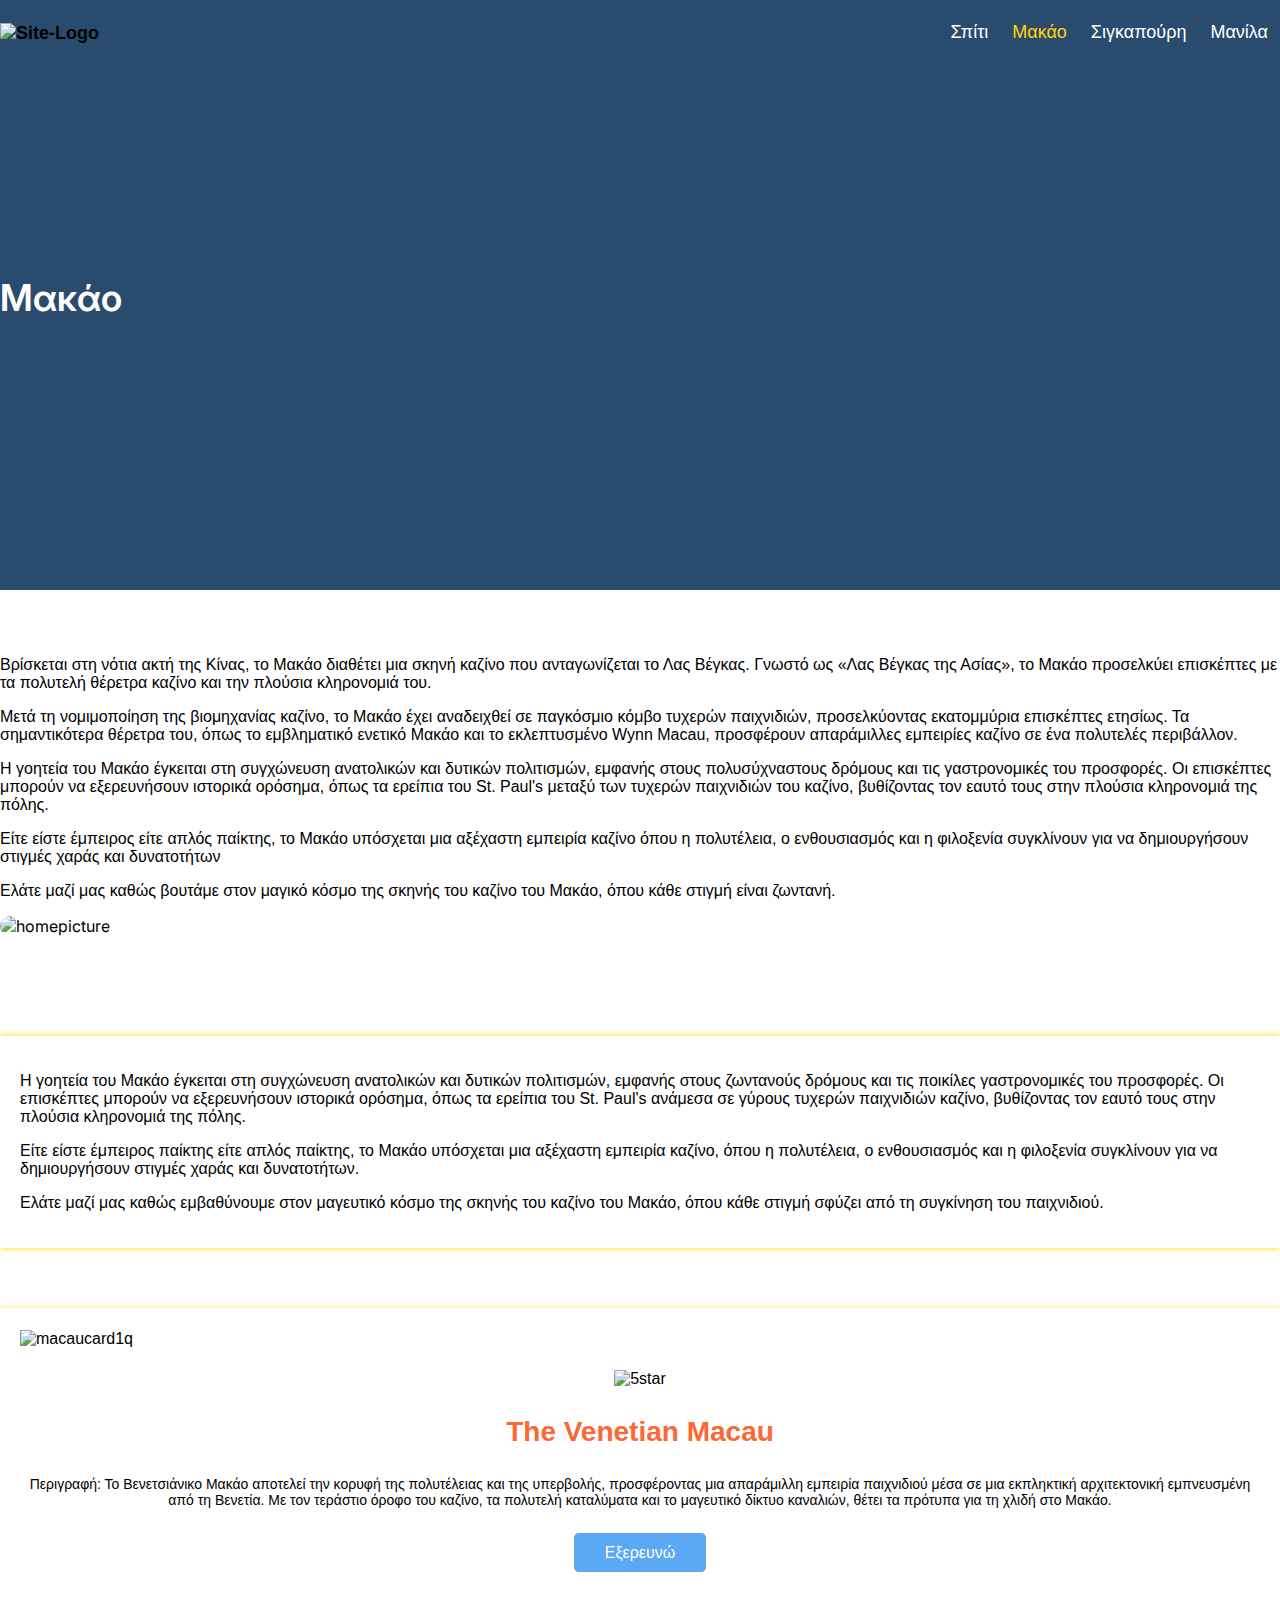
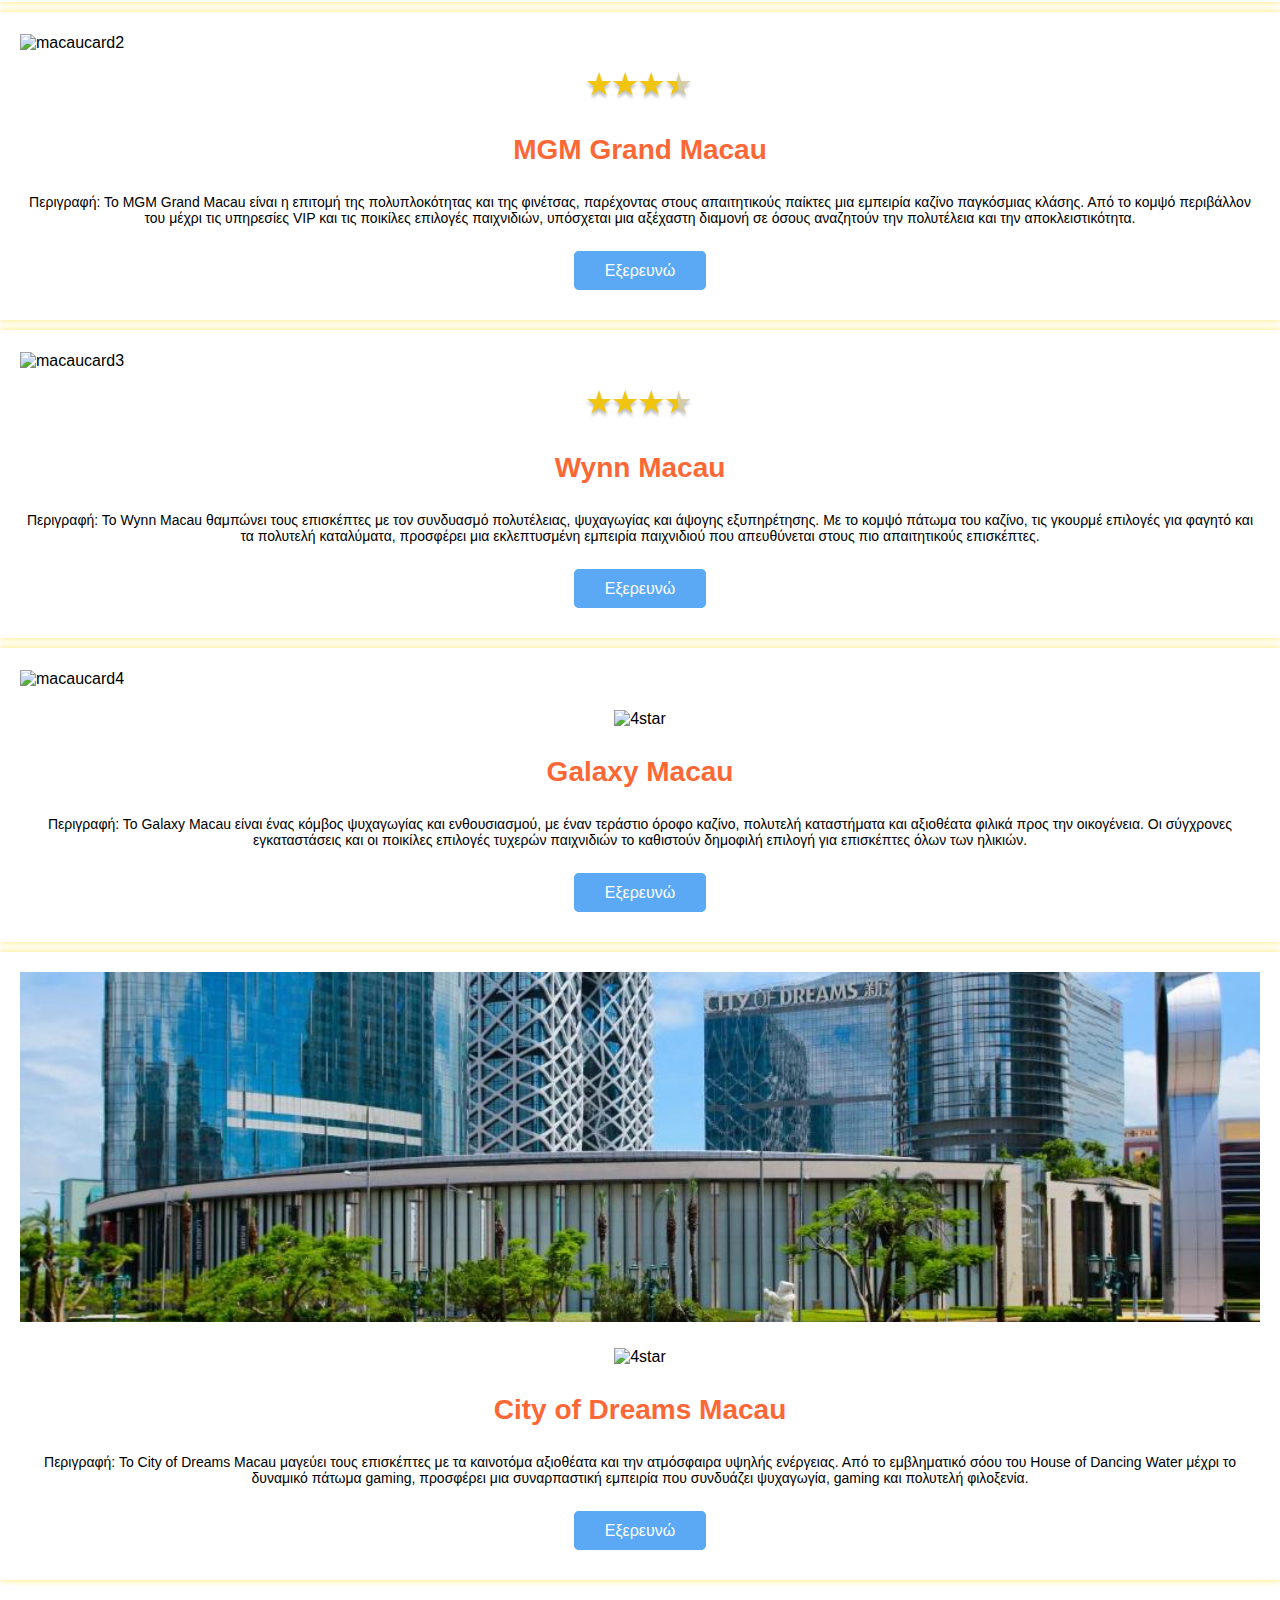
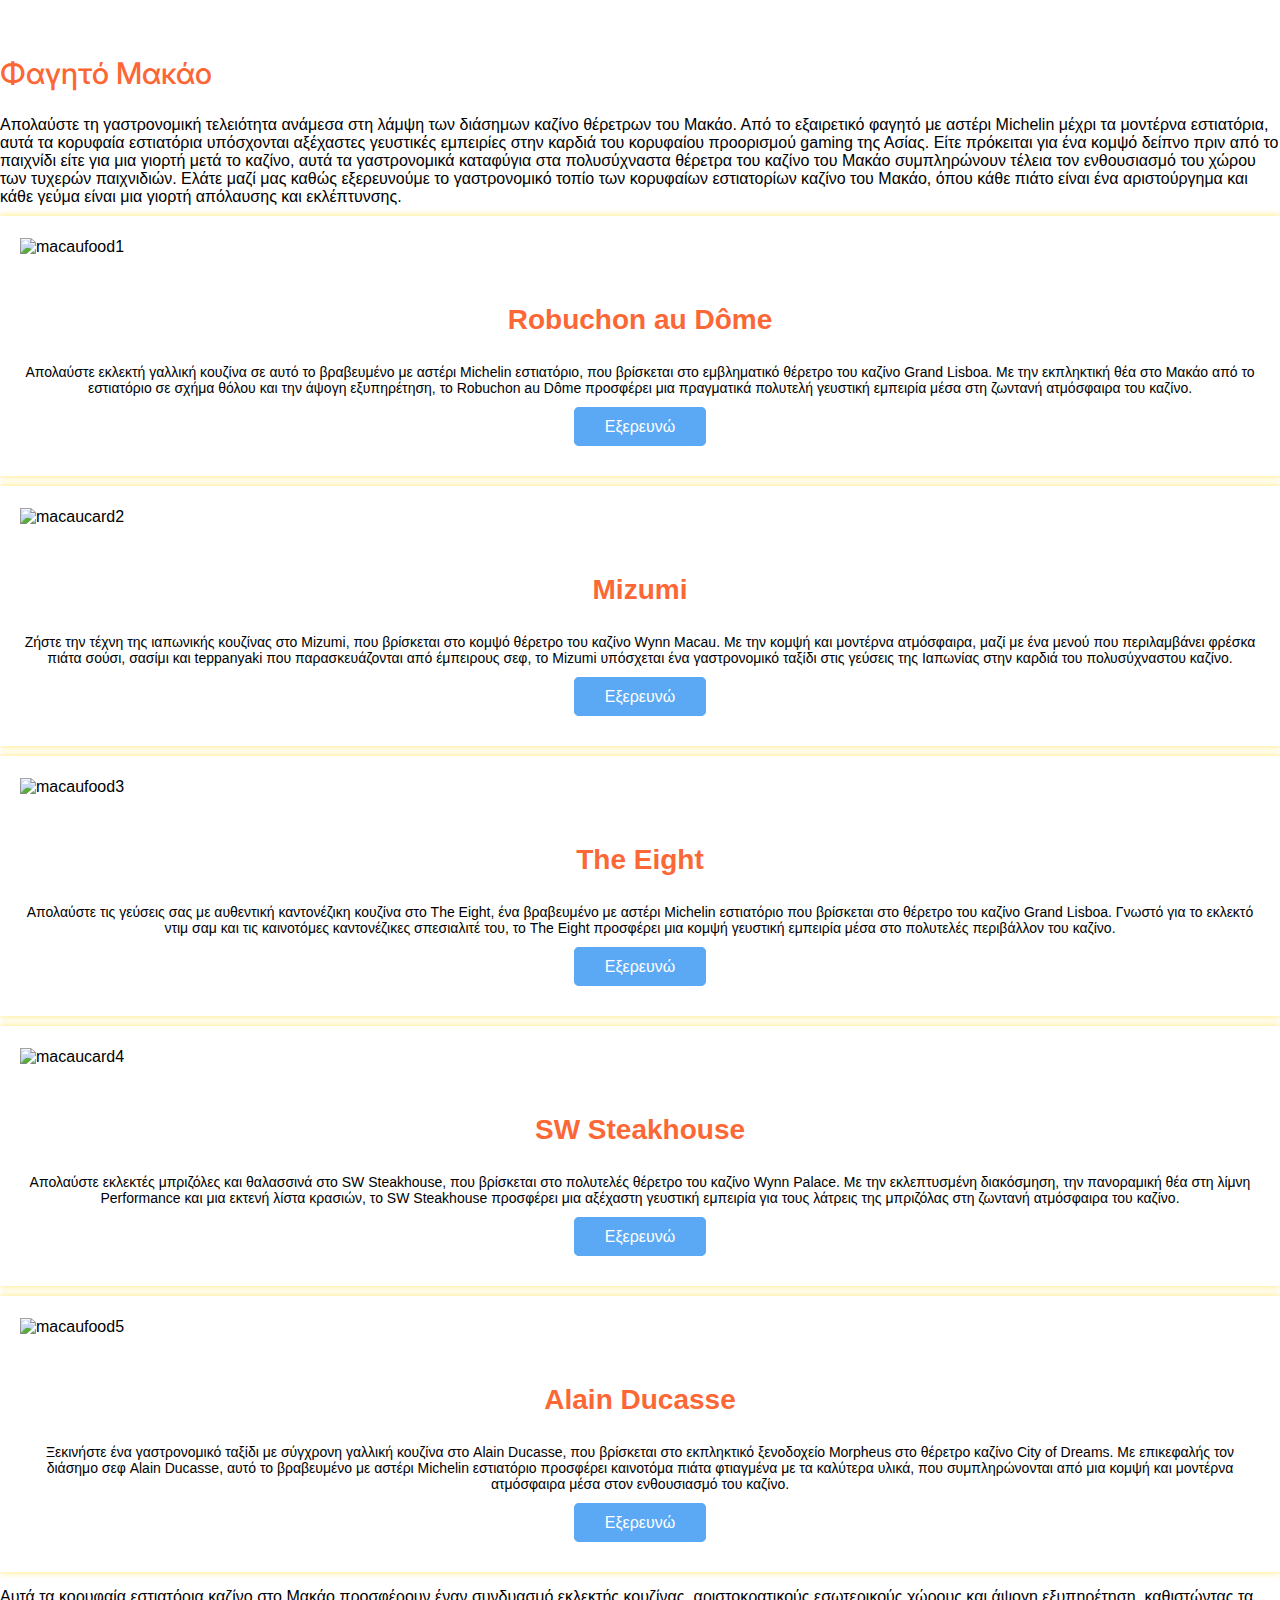
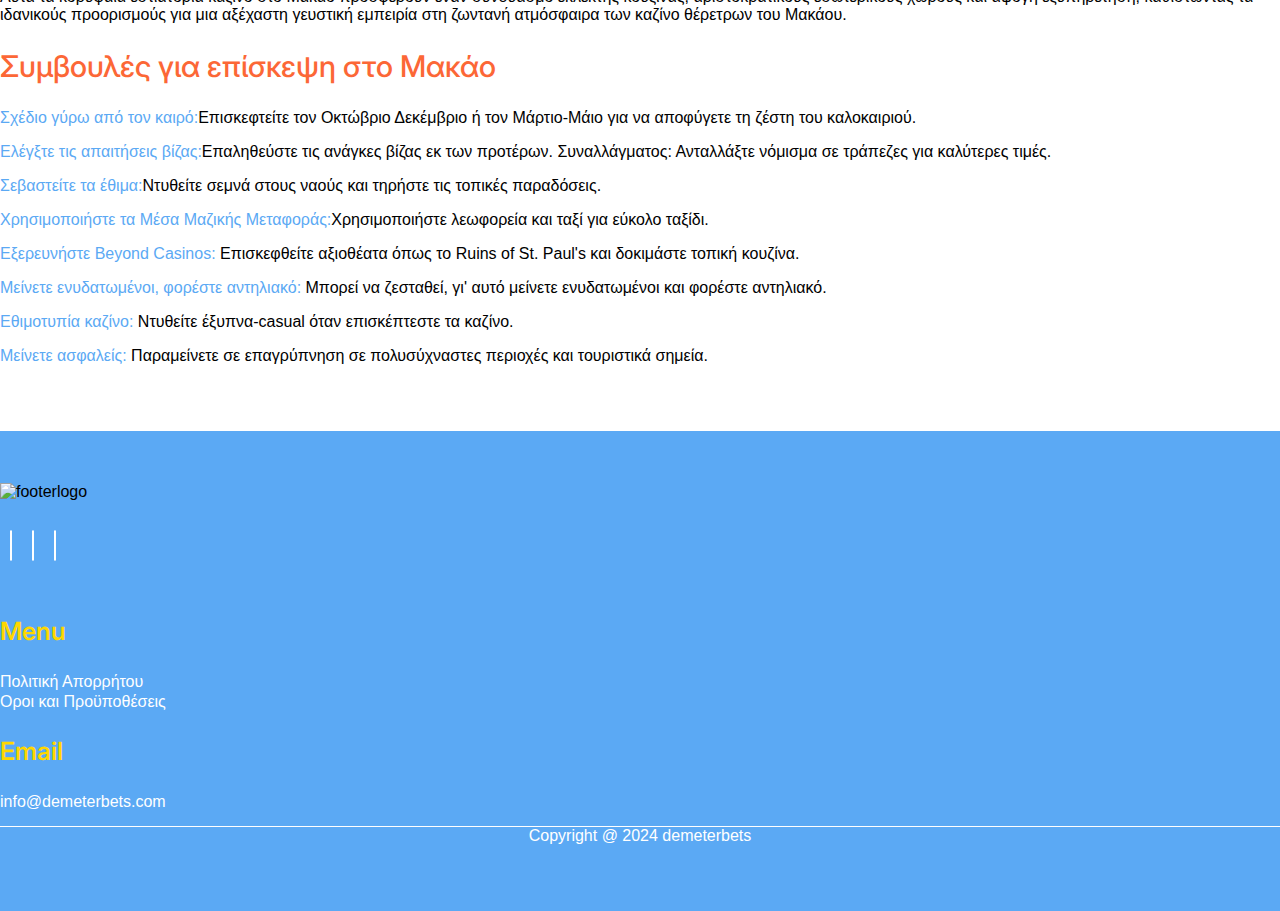
==== commit c7bf50d0: "updates" ====
--- a/macau.html
+++ b/macau.html
@@ -226,7 +226,7 @@
                     <div class="homecard-body">
                         <div class="homecard-picture big">
                             <a href="https://www.cityofdreamsmacau.com/en" target="_blank"><img
-                                    src="images/macaucard5.jpg" alt="macaucard5" class="img-fluid"></a>
+                                    src="images/macau_dream_city.jpg" alt="macaucard5" class="img-fluid"></a>
                         </div>
                         <div class="homecard-content">
                             <a href="https://www.cityofdreamsmacau.com/en" target="_blank">
--- a/css/style.css
+++ b/css/style.css
@@ -547,7 +547,20 @@
   z-index: 0;
 }
 .homebanner{
-background-image: url(../images/asia_bg1.webp);
+background-image: url(../images/home_bg.avif);
+
+
+}
+.macaubanner{
+  background-image: url(../images/macau_bg.webp);
+ 
+}
+.singaporebanner{
+  background-image: url(../images/singapore_bg.jpg);
+  
+}
+.manilabanner{
+  background-image: url(../images/okadamanilabanner.jpg);
 
 }
 .banner::before {
@@ -555,7 +568,7 @@
   content: '';
   width: 100%;
   height: 100%;
-  background-color: #00000073;
+  background-color: #0000008c;
   top: 0;
   z-index: -1;
 }
